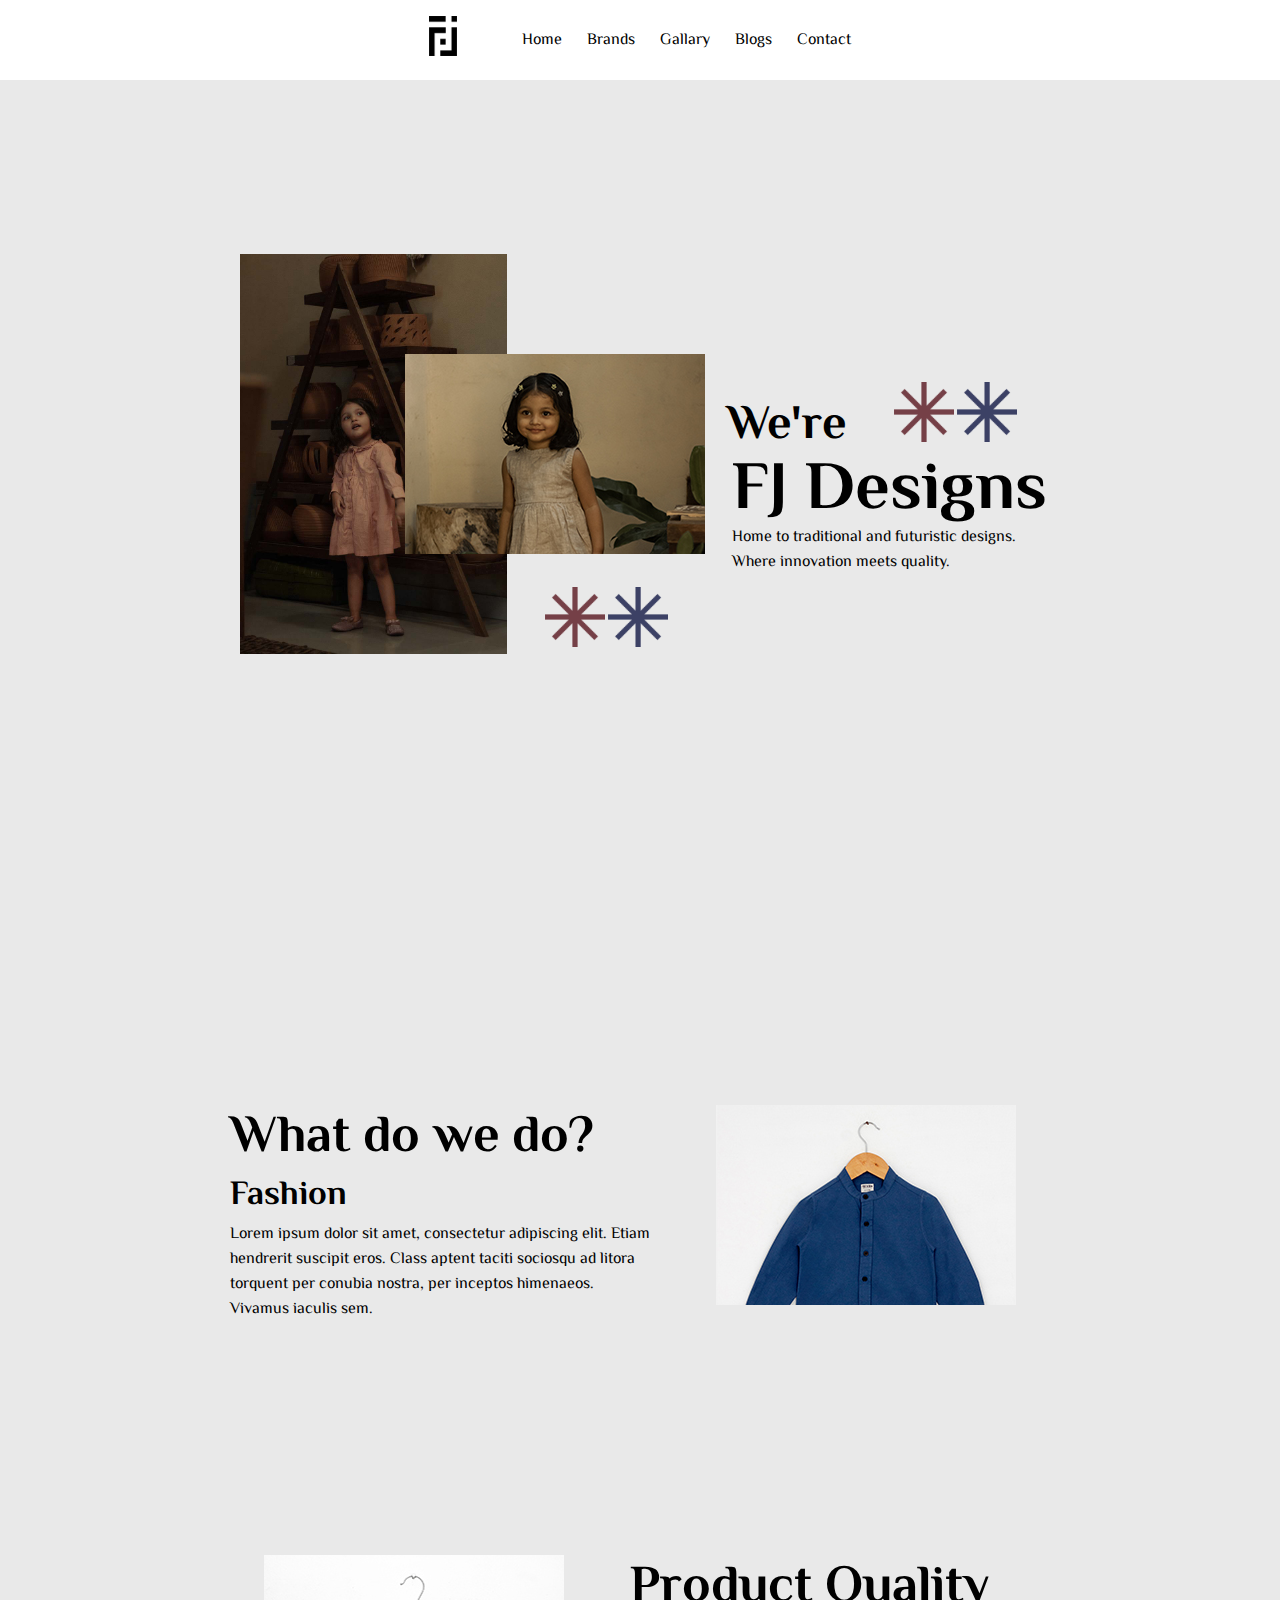
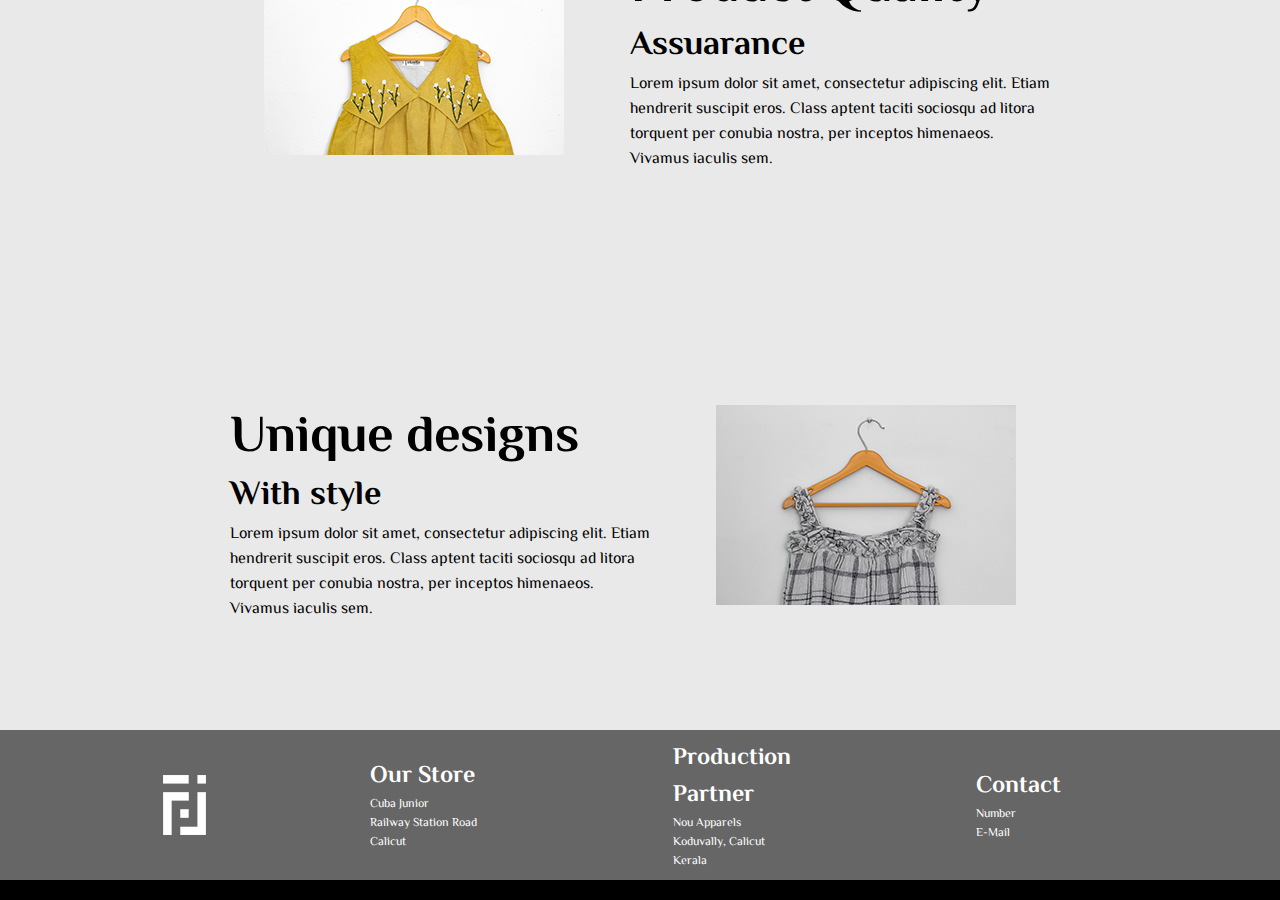
==== index.html @ 03266eae "Description and author" ====
<!DOCTYPE html>
<html lang="en">
<head>
    <meta charset="UTF-8">
    <meta http-equiv="X-UA-Compatible" content="IE=edge">
    <meta name="viewport" content="width=device-width, initial-scale=1.0">
    <meta name="description" content="FJ Designs Home Page">
    <meta name="author" content="Melbin Jacob">
    <title>FJ Designs</title>
    <link rel="stylesheet" href="css/nav.css">
    <link rel="stylesheet" href="css/styles.css">
    <link rel="stylesheet" href="css/footer.css">
    <link rel="apple-touch-icon" sizes="180x180" href="images/favicon/apple-touch-icon.png">
    <link rel="icon" type="image/png" sizes="32x32" href="images/favicon/favicon-32x32.png">
    <link rel="icon" type="image/png" sizes="16x16" href="images/favicon/favicon-16x16.png">
    <link rel="manifest" href="images/favicon/site.webmanifest">
</head>
<body>
    
    <!-- Header section  -->
    <div class="mobile-nav" id="mobilenav">
        <a href="index.html"><img src="images/logos/fj-logo.png" class="header-logo mobile-logo" id="headerlogo" alt="FJ-Logo"></a>
        <img src="images/icons/hamburger.svg"  id="hicon" onclick="mobileNavShow()" alt="">
        <img src="images/icons/close-icon.svg"  id="closex" onclick="mobileNavHide()" alt="">
    </div>
    <div id="nav-containerid">
        <a href="index.html"><img class="header-logo mobile-gone" src="images/logos/fj-logo.png" alt="FJ-Logo"></a>
        <ul class="container-links">
            <a href="./"><li>Home</li></a>
            <a href="./brands"><li>Brands</li></a>
            <a href="#"><li>Gallary</li></a>
            <a href="./blogs"><li>Blogs</li></a>
            <a href="#footer" onclick="closeForFooter()"><li>Contact</li></a>
        </ul>
    </div>
    <!-- Header section completed -->

    <div class="s1-container">    
        <div class="s1-inner-container">
            <div class="s1-r1">
                <img class="s1-img1" src="images/Web-Imgs/haira-near-potstand.jpg" alt="Felicette-Model">
                <img class="s1-img2" src="images/Web-Imgs/haira-yellowwall.jpg" alt="Felicette-Model">
                <img class="stars1"  src="images/assets/feliNbro-stars.png" alt="">
            </div>
            <div class="s1-r2">
                <img class="stars"  src="images/assets/feliNbro-stars.png" alt="">
                <h2>We're</h2>
                <h1>FJ Designs</h1>
                <p>Home to traditional and futuristic designs. Where innovation meets quality.</p>
            </div>
        </div>
    </div>

    <div class="s2-container">
        <div class="s2-inner-container">
            <div class="s2-r1">
                <div class="s2-r1-content-container">
                    <h1>What do we do?</h1>
                    <h2>Fashion</h2>
                    <p>Lorem ipsum dolor sit amet, consectetur adipiscing elit. Etiam hendrerit suscipit eros. Class aptent taciti sociosqu ad litora torquent per conubia nostra, per inceptos himenaeos. Vivamus iaculis sem.</p>
                </div>
            </div>
            <div class="s2-r2">
                <img class="s2-img" src="images/product/blue-shirt.jpg" alt="Fj-Designs-Product">
            </div>
        </div>
    </div>

    <div class="s3-container">
        <div class="s3-r1">
            <img class="s3-img" src="images/product/yellow-skirt.jpg" alt="Fj-Designs-Product">
        </div>
        <div class="s3-r2">
            <div class="s2-r1-content-container">
                <h1>Product Quality</h1>
                <h2>Assuarance</h2>
                <p>Lorem ipsum dolor sit amet, consectetur adipiscing elit. Etiam hendrerit suscipit eros. Class aptent taciti sociosqu ad litora torquent per conubia nostra, per inceptos himenaeos. Vivamus iaculis sem.</p>
            </div>
        </div>
    </div>

    <div class="s4-container">
        <div class="s2-r1">
            <div class="s2-r1-content-container">
                <h1>Unique designs</h1>
                <h2>With style</h2>
                <p>Lorem ipsum dolor sit amet, consectetur adipiscing elit. Etiam hendrerit suscipit eros. Class aptent taciti sociosqu ad litora torquent per conubia nostra, per inceptos himenaeos. Vivamus iaculis sem.</p>
            </div>
        </div>
        <div class="s2-r2">
            <img class="s2-img" src="images/product/grey-skirt.jpg" alt="Fj-Designs-Product">
        </div>
    </div>

    <div id="footer" class="footer">
        <img class="logo-footer" src="images/logos/fj-logo-white.png" alt="Fj-Designs-Product">
        <div class="footer-box">
            <h2>Our Store</h2>
            <p>Cuba Junior <br>Railway Station Road <br>     Calicut</p>
            
        </div>
        <div class="footer-box">
            <h2>Production Partner</h2>
            <p>Nou Apparels <br>Koduvally, Calicut <br>Kerala</p>
        </div>
        <div class="footer-box">
            <h2>Contact</h2>
            <p>Number <br> E-Mail</p>
        </div>
    </div>

    <div class="copyright"></div>
    <script src="main.js"></script>

</body>
</html>
---- css/nav.css ----
@import url('https://fonts.googleapis.com/css2?family=El+Messiri:wght@400;500;600;700&display=swap');
html, body{
    margin: 0;
    padding: 0;
    scroll-behavior: smooth;
    font-family: 'El Messiri', sans-serif;
}*{
    /* Document Colours  */
    --gray:#e9e9e9;
    --dark-gray:#666;
    --black: #000;
    --brown:#754047;
    --white: #fff;
    --blue: #3C4165;
    --light-peach: #F3C2B7;
    --peach: #EB9C7B;
    --transparent:#00000000;
}.mobile-nav{
    display: none;
    z-index: 5;
    width: 100%;
    height: 80px;
    align-items: center;
    justify-content: space-between;
    position: fixed;
    background-color: var(--white);
}#nav-containerid{
    width: 100%;
    height: 80px;
    display: flex;
    align-items: center;
    justify-content: center;
    position: fixed;
    transform: translateX(0%);
    z-index: 1;
    background-color: var(--white);
}.header-logo{
    height: 40px;
    width: auto;
    cursor: pointer;
}.container-links{
    display: flex;
}.container-links a{
    text-decoration: none;
    cursor: pointer;
}.container-links > a > li{
    list-style: none;
    cursor: pointer;
    margin-left: 25px;
    color: var(--black);
}#hicon{
    position: absolute;
    right: 30px;
    height: 45px;
    width: auto;
    z-index: 5;
    transition: 300ms ease-in-out;
    margin-bottom: 5px;
}#closex{
    position: absolute;
    right: 30px;
    height: 0px;
    width: auto;
    z-index: 5;
    transition: 300ms ease-in-out;
    margin-bottom: 5px;
}
.mobile-logo{
    position: relative;
    transition: 300ms ease-in-out;
    margin-left: 30px;
}@media screen and (max-width:767px){
    .mobile-nav{
        display: flex;
    }#nav-containerid{
        height: 100vh;
        justify-content: center;
        align-items: center;
        transform: translateX(-100%);
    }.container-links{
        flex-direction: column;
        justify-content: center;
        align-items: center;
        padding: 0;
    }.container-links > a > li{
        margin: 0;
        margin-bottom: 20px;
        font-size: 18px;
    }.mobile-gone{
        display: none;
    }
}
@media screen and (max-width:800px){
    #nav-containerid{
        transition: 300ms ease-in-out;
    }
}
---- css/styles.css ----
*{
    /* Document Colours  */
    --gray:#e9e9e9;
    --dark-gray:#666;
    --black: #000;
    --brown:#754047;
    --white: #fff;
    --blue: #3C4165;
    --light-peach: #F3C2B7;
    --peach: #EB9C7B;
}.logo{
    height: 40px;
    width: auto;
}.s1-container{
    width: 100%;
    height: 100vh;
    display: flex;justify-content: center;
    align-items: center;
    padding-top: 80px;
}.s1-inner-container{
    width: 80%;
    height: 100vh;
    display: flex;
    margin-bottom: 4cm;
}.s1-r1{
    height: 100%;
    width: 60%;
    display: flex;
    align-items: center;
    justify-content: center;
    position: relative;
}.stars{
    position: relative;
    width: auto;
    height: 60px;
    top: 1cm;
    left: 4cm;
}.stars1{
    position: relative;
    width: auto;
    height: 60px;
    top: 4.3cm;
    left: 1cm;
}.s1-img1{
    width: auto;
    height: 400px;
}.s1-img2{
    width: auto;
    height: 200px;
    position: absolute;
    right: 1cm;
}.s1-r2{
    height: 100%;
    width: 30%;
    display: flex;
    align-items: flex-start;
    justify-content: center;
    flex-direction: column;
}.s1-r2 > p{
    width: 300px;
    font-size: 20;
}.s1-r2 > h2{
    font-size: 48px;
    margin: 0;
    margin: -15px;
}.s1-r2 > h1{
    font-size: 72px;
    margin: 0;

}.s1-r2 > h1, p, h2{
    margin: -10px;
}@media  screen and (max-width:1300px) {
    .s1-r2 > h1{
        font-size: 68px;
    }
}@media  screen and (max-width:1200px) {
    .s1-img2{
        height: 160px;
    }
}@media  screen and (max-width:1224px) {
    .s1-r2 > h1{
        font-size: 62px;
    }
}@media  screen and (max-width:1108px) {
    .s1-r2 > h1{
        font-size: 54px;
    }.s1-r2 > h2{
        font-size: 40px;
    }
}@media  screen and (max-width:970px) {
    .s1-img2{
        height: 140px;
    }.s1-img1{
        height: 300px;
    }.stars,.stars1{
        height: 45px;
    }.stars1{
        top: 3cm;
    }
}@media  screen and (max-width:955px) {
    .s1-r2 > h1{
        font-size: 50px;
        margin: 5px -10px;
    }.s1-r2 > p{
        font-size: 12px;
    }
}@media  screen and (max-width:878px) {
    .s1-r2 > h1{
        font-size: 42px;
    }.s1-r2 > h2{
        font-size: 28px;
    }.stars{
        top: 0;
    }
}@media  screen and (max-width:767px) {
    .s1-r1{
        width: 100%;
    }.s1-container{
        width: 100%;
    }.s1-inner-container{
        width: 100%;
        overflow: hidden;
        margin: 0;
    }.s1-img1{
        height: 100%;
        width: auto;
        scale: 1.5;        
    }.s1-img2,.stars,.stars1{
        opacity: 0;
        display: none;
    }.s1-r2{
        width: 100%;
        position: absolute;
        top: 75%;
        left: 50%;
        transform: translate(-50%, -50%);
        align-items: center;
        color: var(--white);
        height: fit-content;
    }.s1-r2 > p{
        width: 250px;
        text-align: center;
    }
}.s2-container{
    width: 100%;
    height: 50vh;
    display: flex;
    align-items: center;
    justify-content: center;
}.s2-inner-container{
    width: 40%;
    height: 100%;
    display: flex;
}.s2-r1{
    width: 50%;
    height: 100%;
    display: flex;
    flex-direction: column;
    align-items: flex-end;
    justify-content: center;
}.s2-r1-content-container{
    width: 400px;
    height: auto;
}.s2-r1-content-container > h1{
    margin:0;
    margin-left: -10px;
    font-size: 52px;
}.s2-r1-content-container > h2{
    font-size: 34px;
    margin-bottom: 10px;
}.s2-r2{
    width: 50%;
    height: 100%;
    display: flex;
    align-items: center;
    justify-content: flex-start;
}.s2-img{
    margin-left: 2cm;
}@media  screen and (max-width:767px) {
    .s2-container{
        height: auto;
    }.s2-inner-container{
        padding-top: 1cm;
        flex-direction: column;
        width: 100%;
        align-items: center;
    }.s2-r1{
        align-items: center;
        justify-content: center;
    }.s2-r2{
        align-items: center;
        justify-content: center;
        margin: 40px;
    }.s2-r1-content-container{
        text-align: center;
    }.s2-img{
        margin: 0;
    }.s2-r1-content-container{
        width: auto;
    }.s2-r1-content-container > h1{
        font-size: 42px;
    }.s2-r1-content-container > h2{
        font-size: 28px;
    }.s2-r1-content-container > p{
        font-size: 14px;
    }
}.s3-container{
    width: 100%;
    height: 50vh;
    display: flex;
    align-items: center;
    justify-content: center;
}.s3-img{
    margin-right: 2cm;
}.s3-r1{
    width: 50%;
    height: 100%;
    display: flex;
    flex-direction: column;
    align-items: flex-end;
    justify-content: center;
}.s3-r2{
    width: 50%;
    height: 100%;
    display: flex;
    align-items: center;
    justify-content: flex-start;
}@media  screen and (max-width:767px) {
    .s3-container{
        flex-direction: column;
        height: auto;

    }.s3-r1{
        align-items: center;
    }.s3-img{
       margin: 0;
    }
}.s4-container{
    width: 100%;
    height: 50vh;
    display: flex;
    align-items: center;
    justify-content: center;
}@media  screen and (max-width:767px) {
    .s4-container{
        flex-direction: column;
        height: auto;
    }
}
---- css/footer.css ----
@import url('https://fonts.googleapis.com/css2?family=El+Messiri:wght@400;500;600;700&display=swap');
*{
    /* Document Colours  */
    --gray:#e9e9e9;
    --dark-gray:#666;
    --black: #000;
    --brown:#754047;
    --white: #fff;
    --blue: #3C4165;
    --light-peach: #F3C2B7;
    --peach: #EB9C7B;
}html, body{
    scroll-behavior: smooth;
    font-family: 'El Messiri', sans-serif;
    background-color: var(--gray);
}.footer{
    height: 150px;
    width: 100%;
    background-color: var(--dark-gray);
    color: var(--white);
    display: flex;
    align-items: center;
    justify-content: space-evenly;

}.logo-footer{
    height: 60px;
    width: auto;
}.footer-box{
    height: 100%;
    width: 140px;
    display: flex;
    flex-direction: column;
    align-items: flex-start;
    justify-content: center;
}.footer-box > h2{
    margin-bottom: 10px;
    margin: 0;
}.footer-box > p{
    font-size: 12px;
    margin: 0;
}.copyright{
    height: 20px;
    width: 100%;
    background-color: #000;
}@media  screen and (max-width:650px) {
    .footer{
        flex-direction: column;
        height: auto;
        align-items: flex-start;
    }.logo-footer{
        padding: 20px;
    }.footer-box{
        width: 50%;
        padding: 20px;
        height: auto;
    }
}
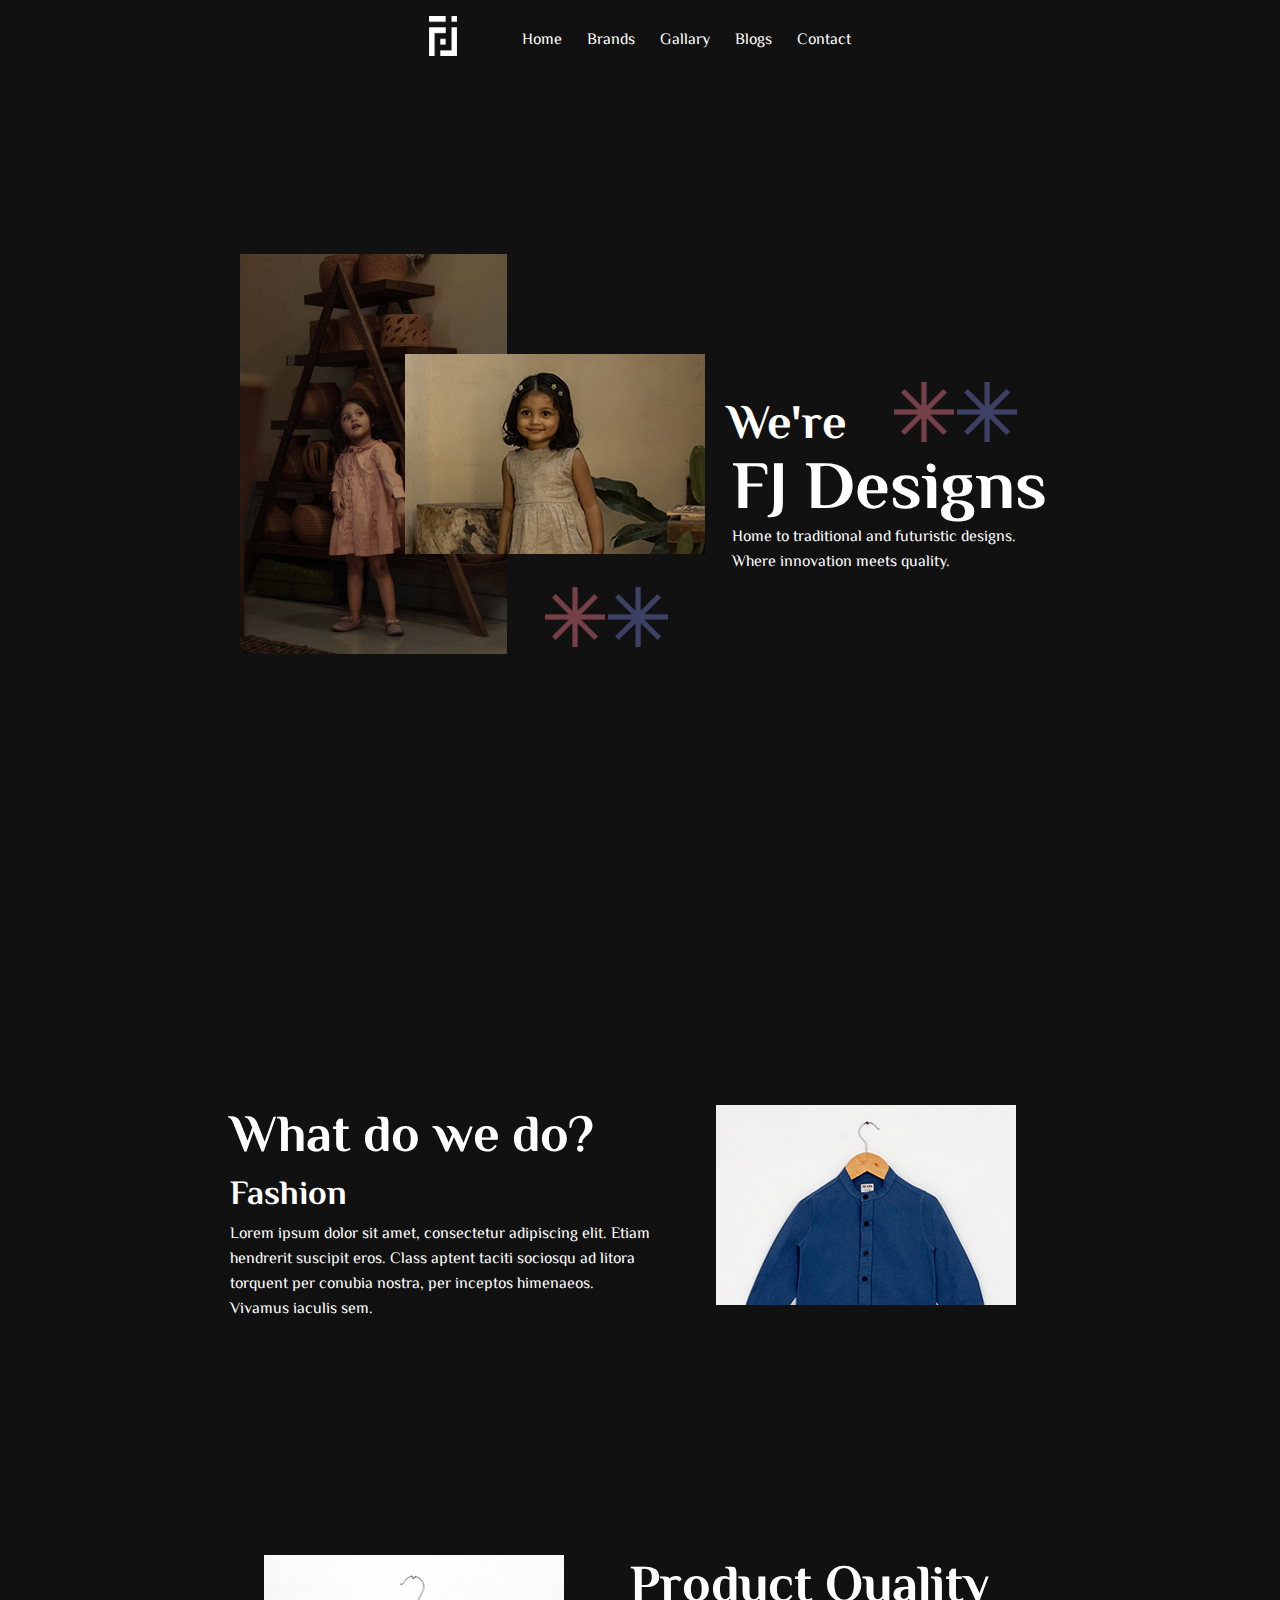
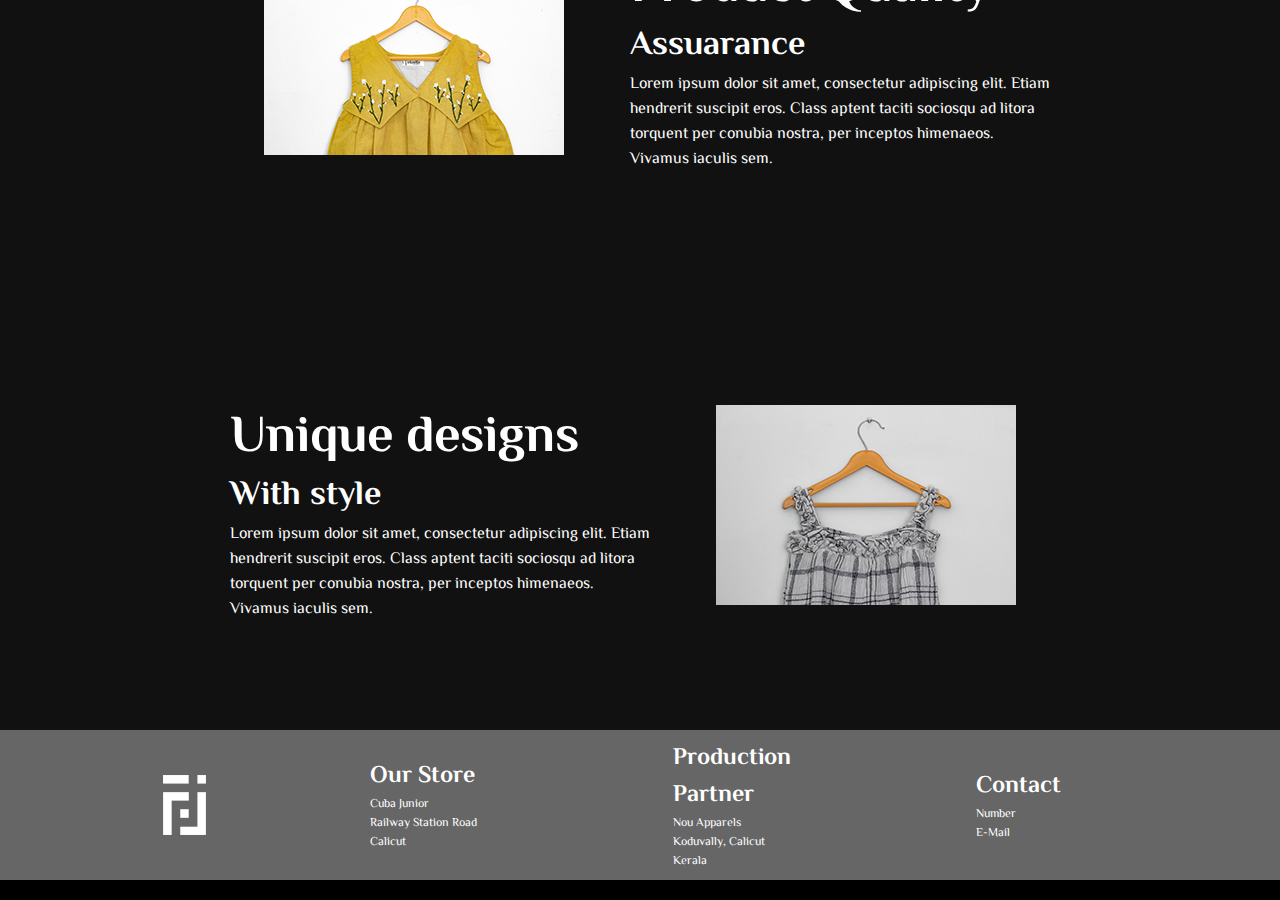
==== commit 88151672: "Gallary and black" ====
--- a/index.html
+++ b/index.html
@@ -19,17 +19,18 @@
     
     <!-- Header section  -->
     <div class="mobile-nav" id="mobilenav">
-        <a href="index.html"><img src="images/logos/fj-logo.png" class="header-logo mobile-logo" id="headerlogo" alt="FJ-Logo"></a>
-        <img src="images/icons/hamburger.svg"  id="hicon" onclick="mobileNavShow()" alt="">
-        <img src="images/icons/close-icon.svg"  id="closex" onclick="mobileNavHide()" alt="">
+        <a href="index.html"><img src="images/logos/fj-logo-white.png" class="header-logo mobile-logo" id="headerlogo" alt=""></a>
+
+        <img src="images/icons/hamburger-white.svg"  id="hicon" onclick="mobileNavShow()" alt="">
+        <img src="images/icons/close-icon-white.svg"  id="closex" onclick="mobileNavHide()" alt="">
     </div>
     <div id="nav-containerid">
-        <a href="index.html"><img class="header-logo mobile-gone" src="images/logos/fj-logo.png" alt="FJ-Logo"></a>
+        <a href="index.html"><img class="header-logo mobile-gone" src="images/logos/fj-logo-white.png" alt=""></a>
         <ul class="container-links">
-            <a href="./"><li>Home</li></a>
-            <a href="./brands"><li>Brands</li></a>
-            <a href="#"><li>Gallary</li></a>
-            <a href="./blogs"><li>Blogs</li></a>
+            <a href="./index.html"><li>Home</li></a>
+            <a href="./brands.html"><li>Brands</li></a>
+            <a href="./gallary.html"><li>Gallary</li></a>
+            <a href="./blogs.html"><li>Blogs</li></a>
             <a href="#footer" onclick="closeForFooter()"><li>Contact</li></a>
         </ul>
     </div>
--- a/css/nav.css
+++ b/css/nav.css
@@ -8,7 +8,7 @@
     /* Document Colours  */
     --gray:#e9e9e9;
     --dark-gray:#666;
-    --black: #000;
+    --black: #111;
     --brown:#754047;
     --white: #fff;
     --blue: #3C4165;
@@ -23,7 +23,7 @@
     align-items: center;
     justify-content: space-between;
     position: fixed;
-    background-color: var(--white);
+    background-color: var(--black);
 }#nav-containerid{
     width: 100%;
     height: 80px;
@@ -33,7 +33,7 @@
     position: fixed;
     transform: translateX(0%);
     z-index: 1;
-    background-color: var(--white);
+    background-color: var(--black);
 }.header-logo{
     height: 40px;
     width: auto;
@@ -47,7 +47,7 @@
     list-style: none;
     cursor: pointer;
     margin-left: 25px;
-    color: var(--black);
+    color: var(--white);
 }#hicon{
     position: absolute;
     right: 30px;
@@ -90,7 +90,7 @@
         display: none;
     }
 }
-@media screen and (max-width:800px){
+@media screen and (max-width:600px){
     #nav-containerid{
         transition: 300ms ease-in-out;
     }
--- a/css/styles.css
+++ b/css/styles.css
@@ -2,7 +2,7 @@
     /* Document Colours  */
     --gray:#e9e9e9;
     --dark-gray:#666;
-    --black: #000;
+    --black: #111;
     --brown:#754047;
     --white: #fff;
     --blue: #3C4165;
--- a/css/footer.css
+++ b/css/footer.css
@@ -3,7 +3,7 @@
     /* Document Colours  */
     --gray:#e9e9e9;
     --dark-gray:#666;
-    --black: #000;
+    --black: #111;
     --brown:#754047;
     --white: #fff;
     --blue: #3C4165;
@@ -12,7 +12,8 @@
 }html, body{
     scroll-behavior: smooth;
     font-family: 'El Messiri', sans-serif;
-    background-color: var(--gray);
+    background-color: var(--black);
+    color: var(--white);
 }.footer{
     height: 150px;
     width: 100%;
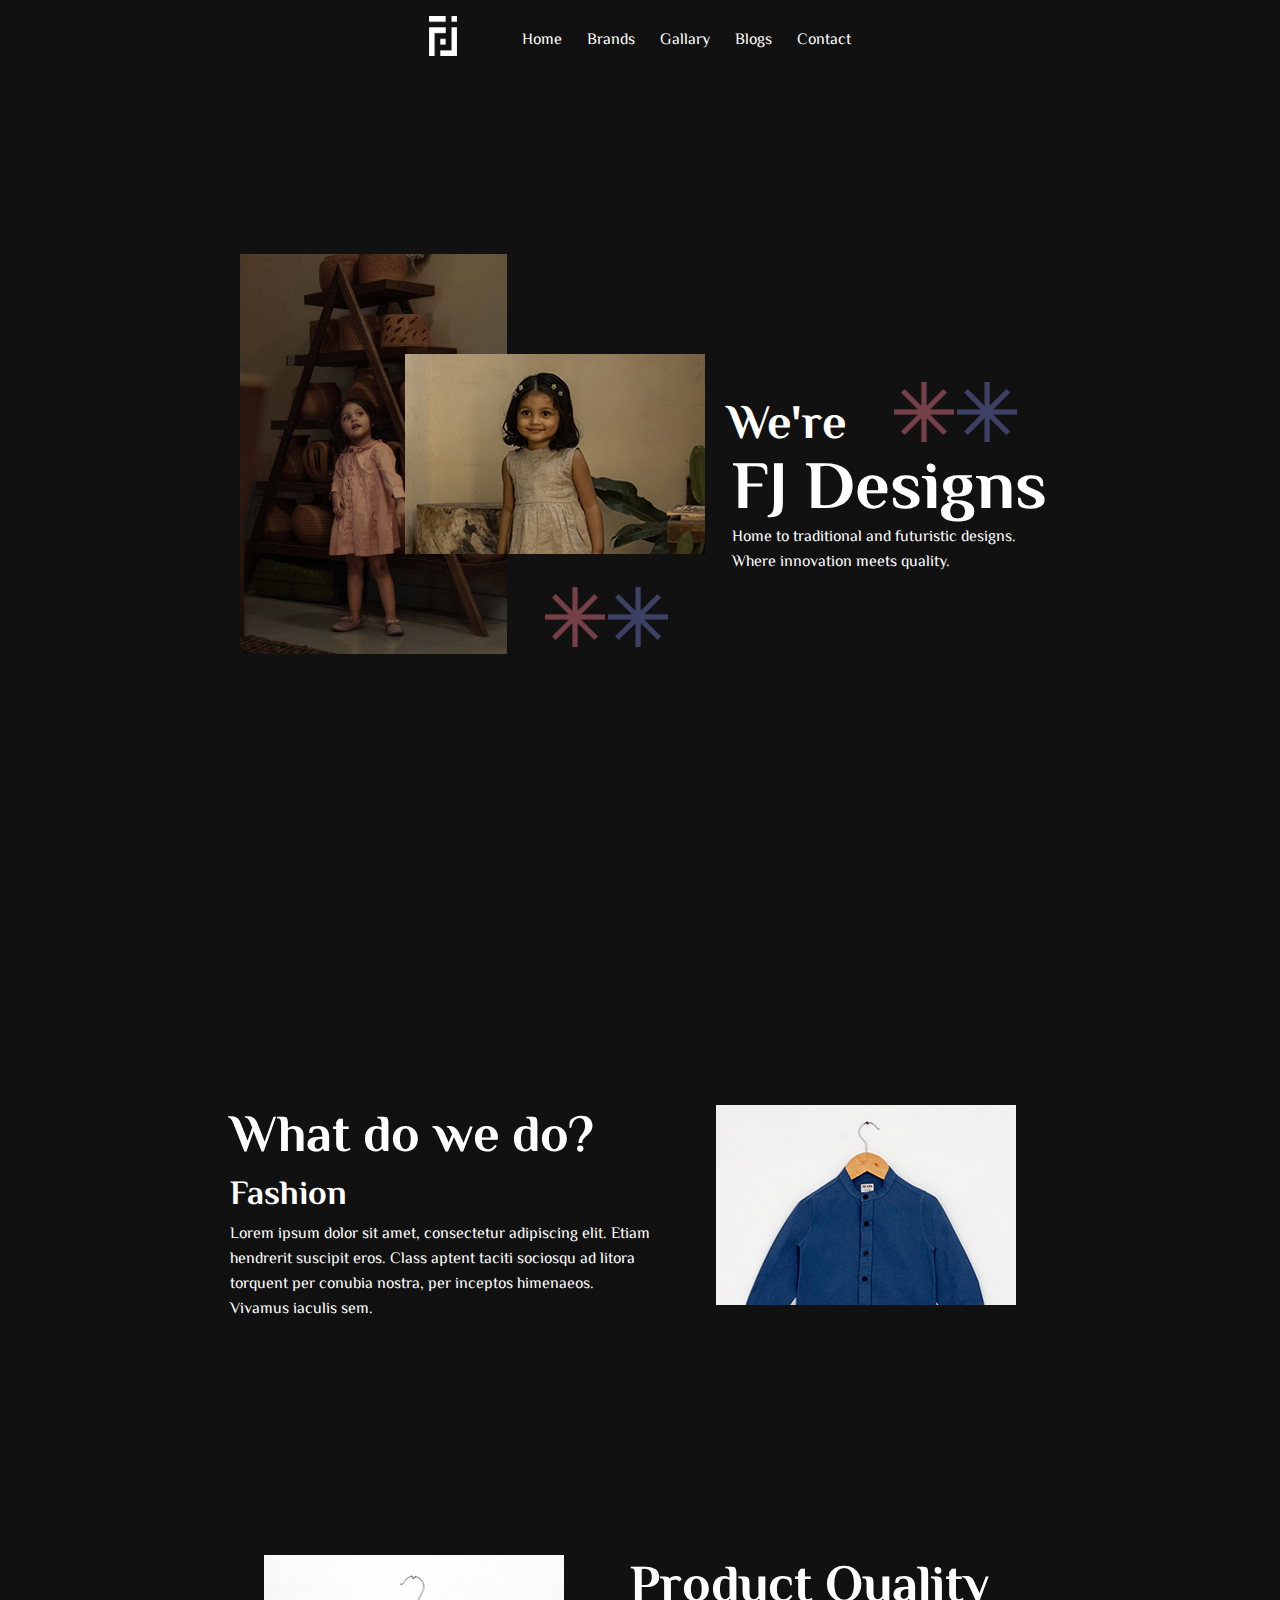
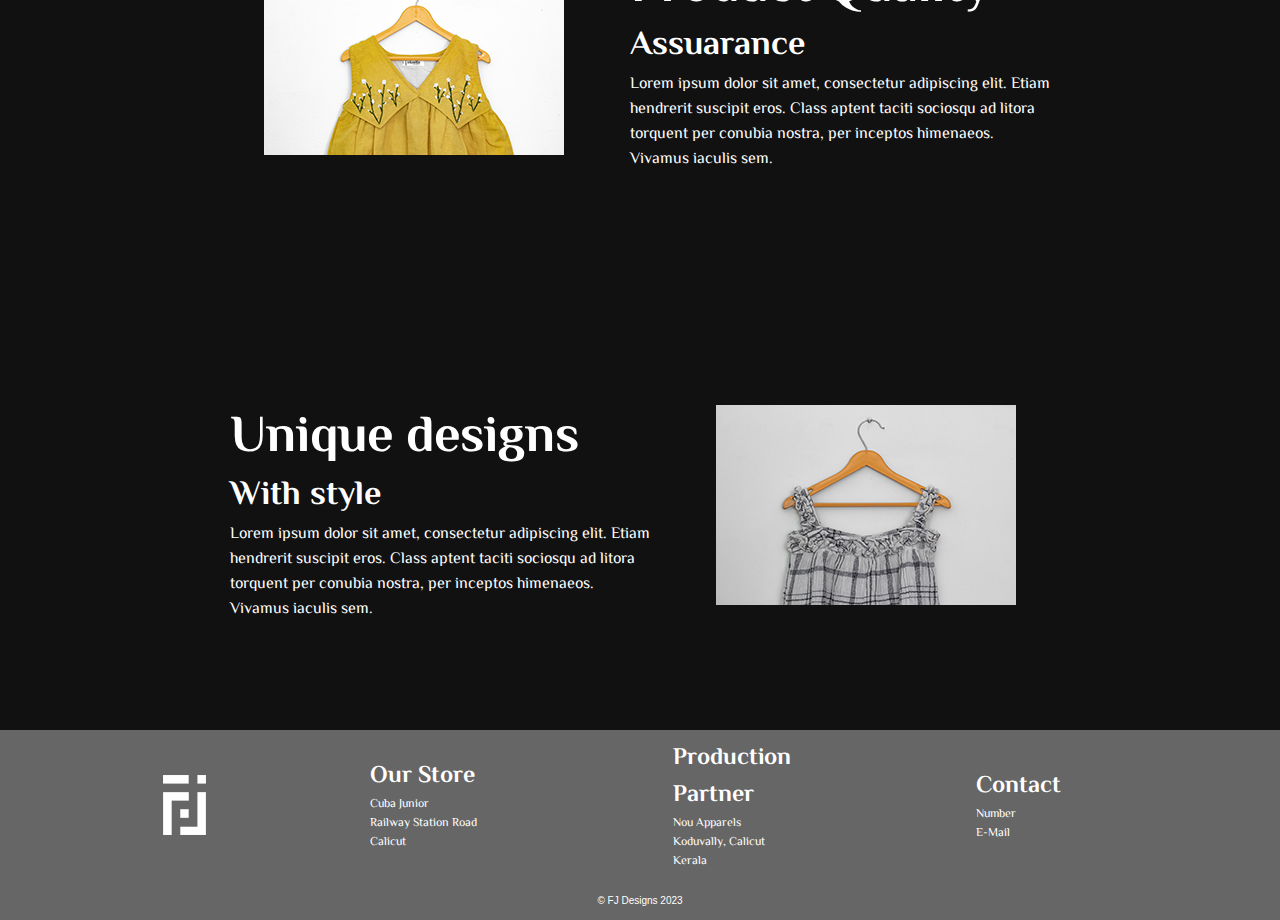
==== commit d1a98dff: "Copyright" ====
--- a/index.html
+++ b/index.html
@@ -110,7 +110,9 @@
         </div>
     </div>
 
-    <div class="copyright"></div>
+    <div class="copyright">
+        <p>© FJ Designs 2023</p>
+     </div>
     <script src="main.js"></script>
 
 </body>
--- a/css/footer.css
+++ b/css/footer.css
@@ -40,9 +40,16 @@
     font-size: 12px;
     margin: 0;
 }.copyright{
-    height: 20px;
+    background-color: var(--dark-gray);
+    height: 40px;
     width: 100%;
-    background-color: #000;
+    color: var(--white);
+    margin: 0;
+    display: flex;
+    align-items: center;
+    justify-content: center;
+    font-size: 10px;
+    font-family: sans-serif;
 }@media  screen and (max-width:650px) {
     .footer{
         flex-direction: column;
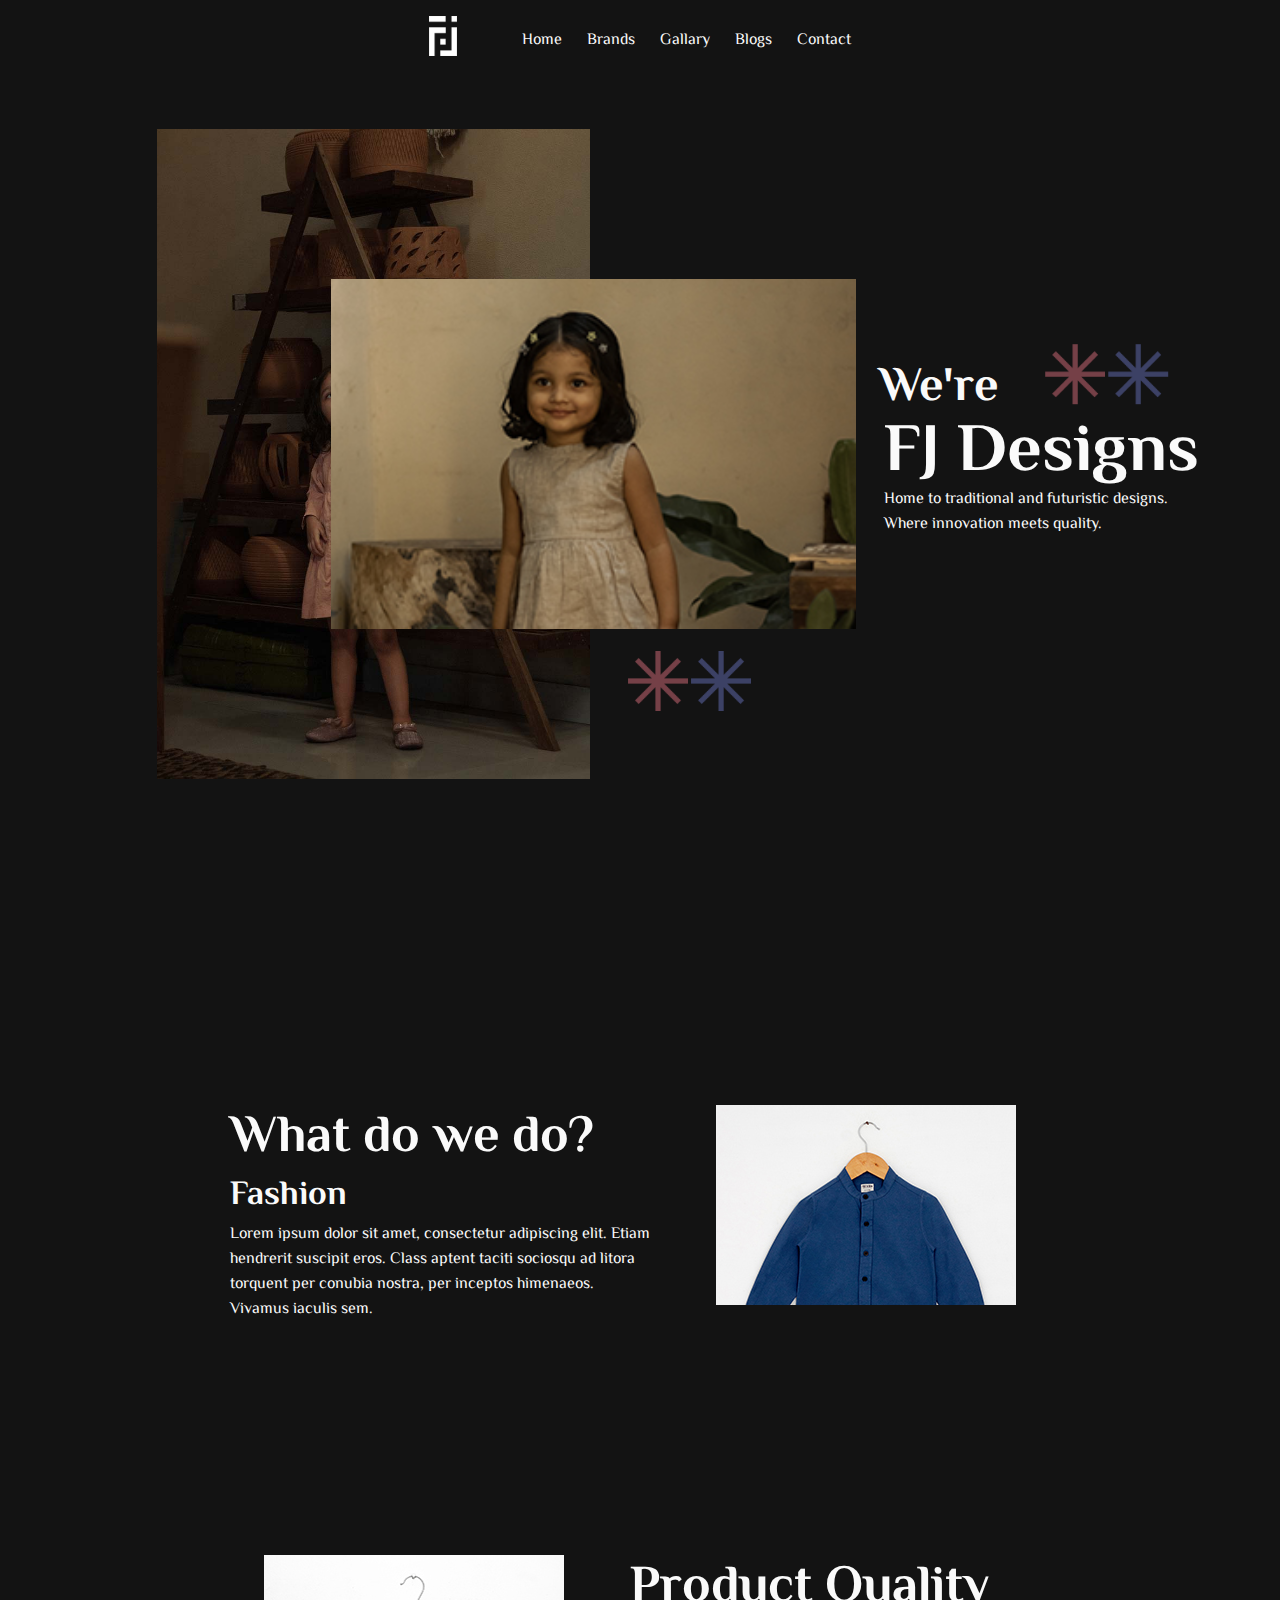
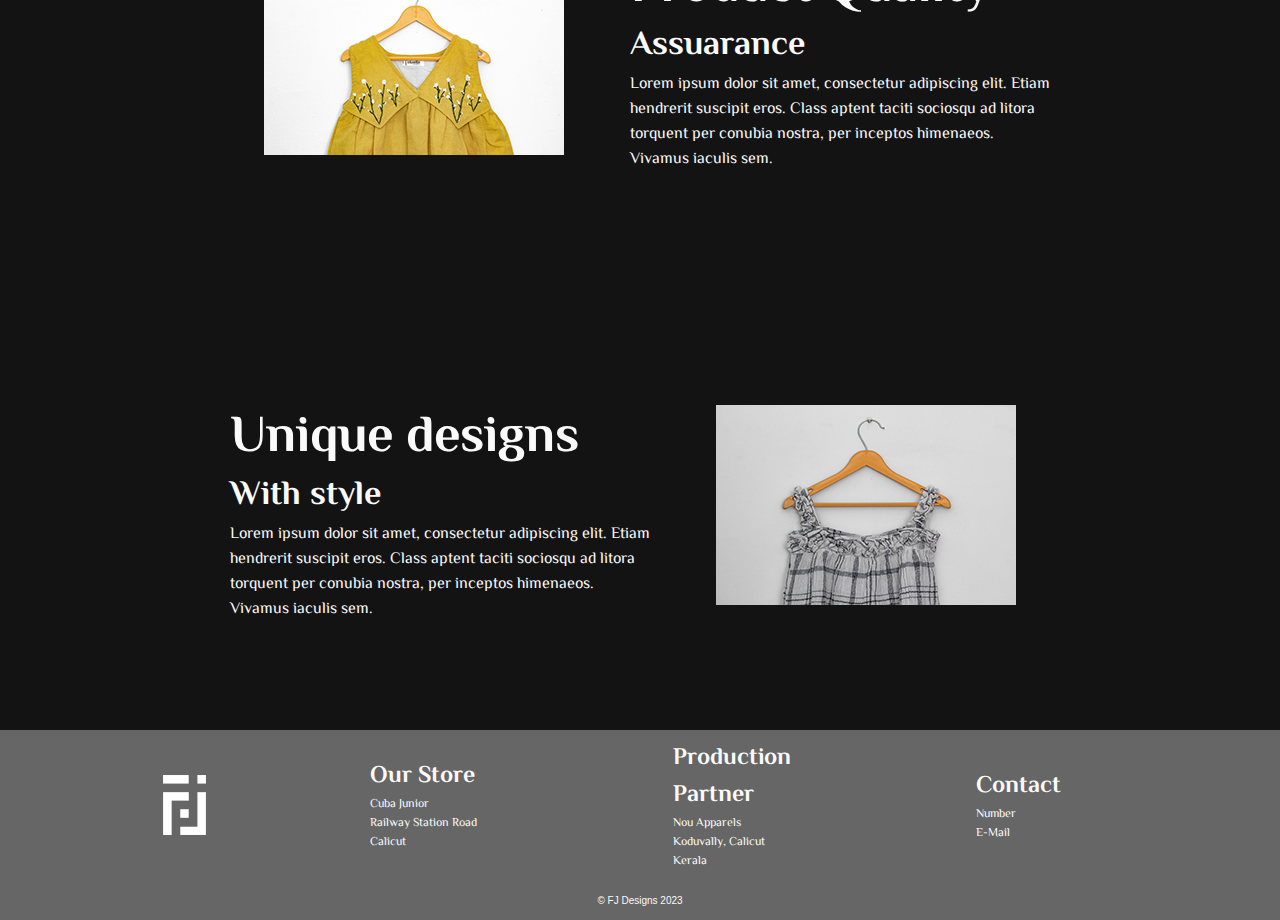
==== commit d35907b7: "Added colors.css and increased img size" ====
--- a/index.html
+++ b/index.html
@@ -19,7 +19,7 @@
     
     <!-- Header section  -->
     <div class="mobile-nav" id="mobilenav">
-        <a href="index.html"><img src="images/logos/fj-logo-white.png" class="header-logo mobile-logo" id="headerlogo" alt=""></a>
+        <a href="index.html"><img src="images/logos/fj-logo.png" class="header-logo mobile-logo" id="headerlogo" alt=""></a>
 
         <img src="images/icons/hamburger-white.svg"  id="hicon" onclick="mobileNavShow()" alt="">
         <img src="images/icons/close-icon-white.svg"  id="closex" onclick="mobileNavHide()" alt="">
@@ -35,6 +35,7 @@
         </ul>
     </div>
     <!-- Header section completed -->
+
 
     <div class="s1-container">    
         <div class="s1-inner-container">
@@ -80,6 +81,7 @@
         </div>
     </div>
 
+
     <div class="s4-container">
         <div class="s2-r1">
             <div class="s2-r1-content-container">
--- a/css/styles.css
+++ b/css/styles.css
@@ -1,16 +1,19 @@
-*{
-    /* Document Colours  */
-    --gray:#e9e9e9;
-    --dark-gray:#666;
-    --black: #111;
-    --brown:#754047;
-    --white: #fff;
-    --blue: #3C4165;
-    --light-peach: #F3C2B7;
-    --peach: #EB9C7B;
-}.logo{
+@import url("colors.css");
+.logo{
     height: 40px;
     width: auto;
+}
+
+.wave-dec-r{
+    position: absolute;
+    left: 0;
+}.wave-dec-l{
+    position: absolute;
+    right: 0;
+    margin-right:10cm ;
+}.wave-dec-3{
+    width: 50%;
+    position: absolute;
 }.s1-container{
     width: 100%;
     height: 100vh;
@@ -39,18 +42,19 @@
     position: relative;
     width: auto;
     height: 60px;
-    top: 4.3cm;
+    top: 6cm;
     left: 1cm;
 }.s1-img1{
     width: auto;
-    height: 400px;
+    height: 650px;
 }.s1-img2{
     width: auto;
-    height: 200px;
-    position: absolute;
-    right: 1cm;
+    height: 350px;
+    position: absolute;
+    right: -3cm;
 }.s1-r2{
     height: 100%;
+    transform: translate(4cm , -1cm);
     width: 30%;
     display: flex;
     align-items: flex-start;
--- a/css/footer.css
+++ b/css/footer.css
@@ -1,15 +1,6 @@
 @import url('https://fonts.googleapis.com/css2?family=El+Messiri:wght@400;500;600;700&display=swap');
-*{
-    /* Document Colours  */
-    --gray:#e9e9e9;
-    --dark-gray:#666;
-    --black: #111;
-    --brown:#754047;
-    --white: #fff;
-    --blue: #3C4165;
-    --light-peach: #F3C2B7;
-    --peach: #EB9C7B;
-}html, body{
+@import url("colors.css");
+html, body{
     scroll-behavior: smooth;
     font-family: 'El Messiri', sans-serif;
     background-color: var(--black);
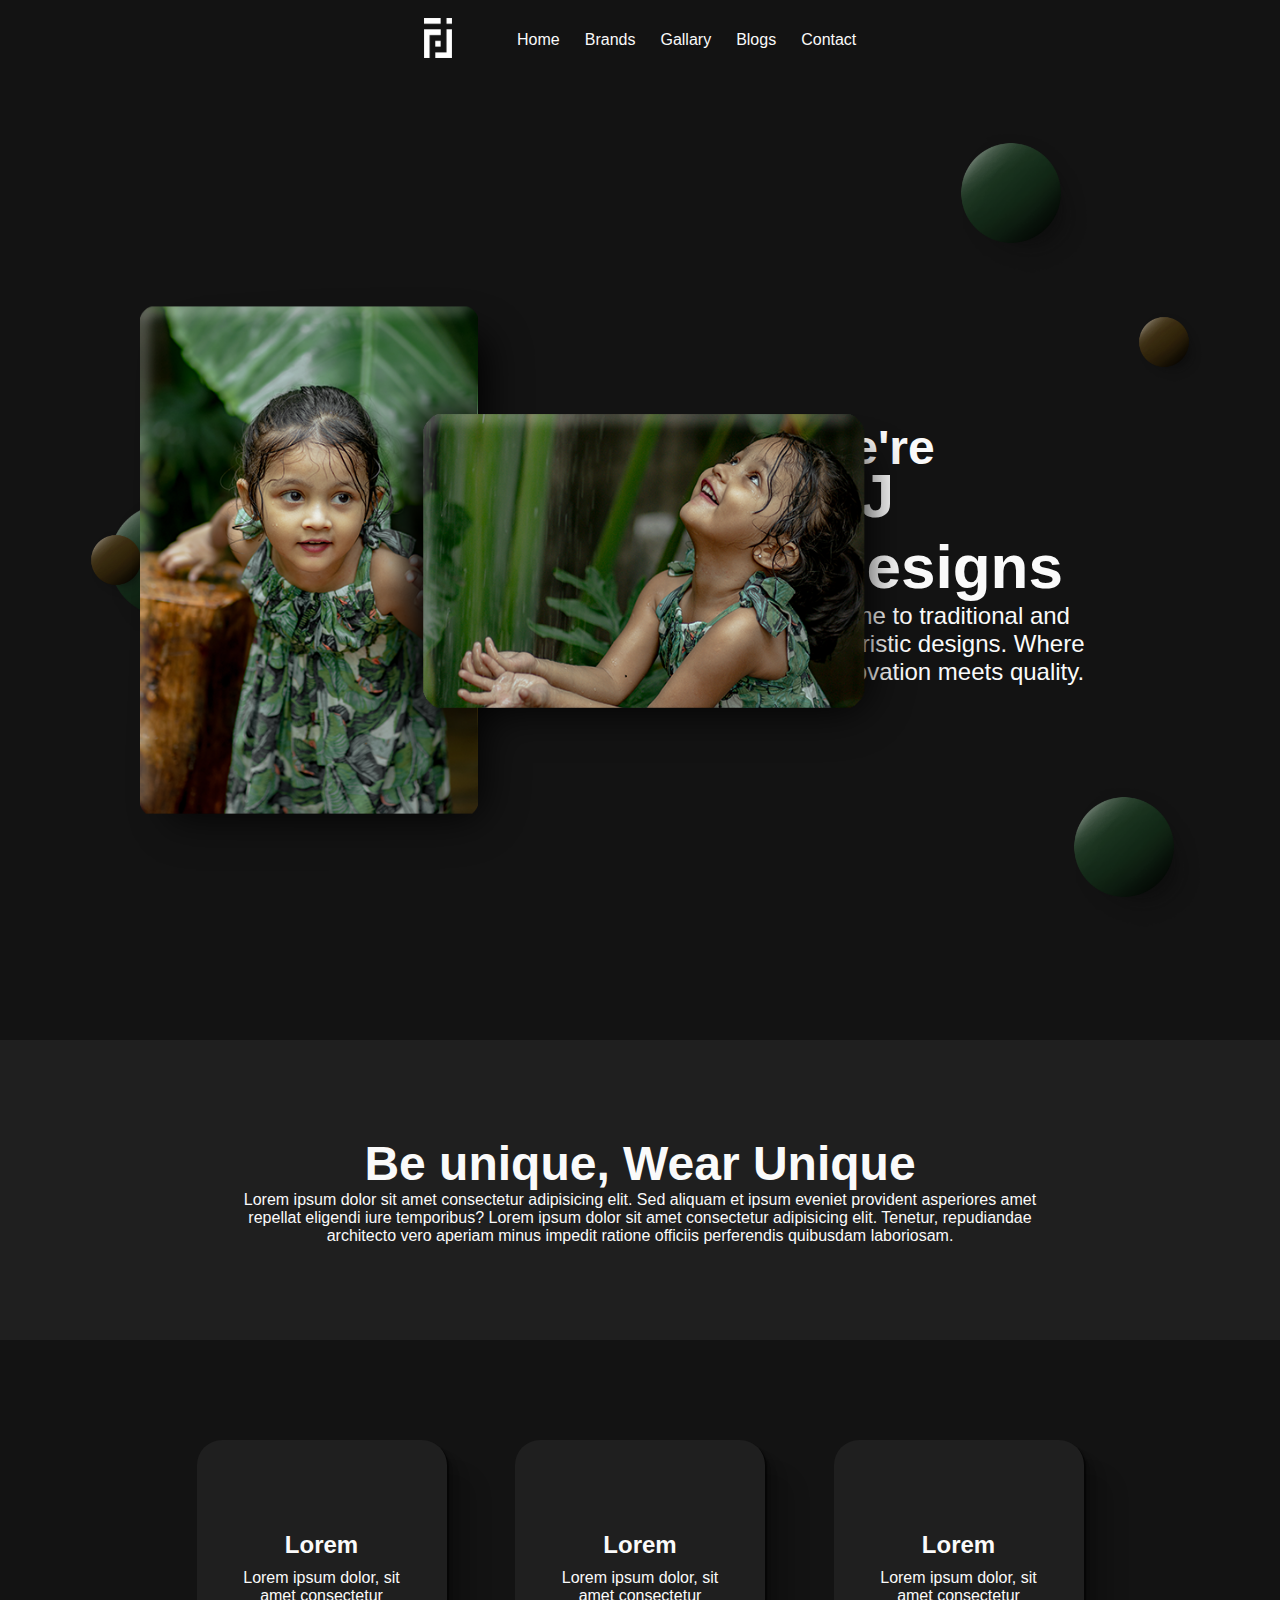
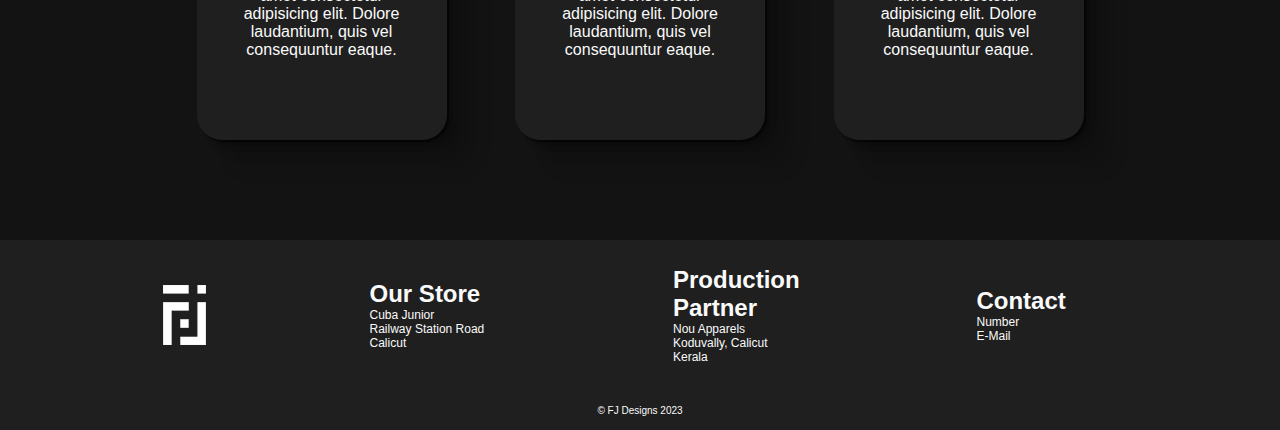
==== commit bd696047: "3d balls" ====
--- a/index.html
+++ b/index.html
@@ -1,6 +1,7 @@
 <!DOCTYPE html>
 <html lang="en">
 <head>
+    <script src="js/scrollOnRefresh.js"></script>
     <meta charset="UTF-8">
     <meta http-equiv="X-UA-Compatible" content="IE=edge">
     <meta name="viewport" content="width=device-width, initial-scale=1.0">
@@ -33,67 +34,63 @@
             <a href="./blogs.html"><li>Blogs</li></a>
             <a href="#footer" onclick="closeForFooter()"><li>Contact</li></a>
         </ul>
+
     </div>
     <!-- Header section completed -->
 
 
-    <div class="s1-container">    
-        <div class="s1-inner-container">
-            <div class="s1-r1">
-                <img class="s1-img1" src="images/Web-Imgs/haira-near-potstand.jpg" alt="Felicette-Model">
-                <img class="s1-img2" src="images/Web-Imgs/haira-yellowwall.jpg" alt="Felicette-Model">
-                <img class="stars1"  src="images/assets/feliNbro-stars.png" alt="">
+    <main>
+        <section>
+            <div class="s1-container">    
+                <img class="dball1" src="assets/3dball.png" alt="">
+                <img class="dball2" src="assets/3dball.png" alt="">
+
+                <img class="smdball1" src="assets/sm3dball.png" alt="">
+                <img class="smdball2" src="assets/sm3dball.png" alt="">
+
+                <div class="s1-inner-container">
+                    <div class="s1-r1">
+                        <img class="s1-img1" src="gallary/greenlady.png" alt="">
+                    </div>
+                    <div class="s1-r2">
+                        <h2>We're</h2>
+                        <h1>FJ Designs</h1>
+                        <p>Home to traditional and futuristic designs. Where innovation meets quality.</p>
+                    </div>
+                </div>
+                <img class="dball3" src="assets/3dball.png" alt="">
             </div>
-            <div class="s1-r2">
-                <img class="stars"  src="images/assets/feliNbro-stars.png" alt="">
-                <h2>We're</h2>
-                <h1>FJ Designs</h1>
-                <p>Home to traditional and futuristic designs. Where innovation meets quality.</p>
+        </section>
+
+        <section>
+            <div class="wearunique">
+                <h1>Be unique, Wear Unique</h1>
+                <p>Lorem ipsum dolor sit amet consectetur adipisicing elit. Sed aliquam et ipsum eveniet provident asperiores amet repellat eligendi iure temporibus? Lorem ipsum dolor sit amet consectetur adipisicing elit. Tenetur, repudiandae architecto vero aperiam minus impedit ratione officiis perferendis quibusdam laboriosam.</p>
             </div>
-        </div>
-    </div>
+        </section>
 
-    <div class="s2-container">
-        <div class="s2-inner-container">
-            <div class="s2-r1">
-                <div class="s2-r1-content-container">
-                    <h1>What do we do?</h1>
-                    <h2>Fashion</h2>
-                    <p>Lorem ipsum dolor sit amet, consectetur adipiscing elit. Etiam hendrerit suscipit eros. Class aptent taciti sociosqu ad litora torquent per conubia nostra, per inceptos himenaeos. Vivamus iaculis sem.</p>
+        <section>
+            <div class="cards-section">
+                <div class="card">
+                    <h2>Lorem</h2>
+                    <p>Lorem ipsum dolor, sit amet consectetur adipisicing elit. Dolore laudantium, quis vel consequuntur eaque.</p>
+                </div>
+                <div class="card">
+                    <h2>Lorem</h2>
+                    <p>Lorem ipsum dolor, sit amet consectetur adipisicing elit. Dolore laudantium, quis vel consequuntur eaque.</p>
+                </div>
+                <div class="card">
+                    <h2>Lorem</h2>
+                    <p>Lorem ipsum dolor, sit amet consectetur adipisicing elit. Dolore laudantium, quis vel consequuntur eaque.</p>
                 </div>
             </div>
-            <div class="s2-r2">
-                <img class="s2-img" src="images/product/blue-shirt.jpg" alt="Fj-Designs-Product">
-            </div>
-        </div>
-    </div>
-
-    <div class="s3-container">
-        <div class="s3-r1">
-            <img class="s3-img" src="images/product/yellow-skirt.jpg" alt="Fj-Designs-Product">
-        </div>
-        <div class="s3-r2">
-            <div class="s2-r1-content-container">
-                <h1>Product Quality</h1>
-                <h2>Assuarance</h2>
-                <p>Lorem ipsum dolor sit amet, consectetur adipiscing elit. Etiam hendrerit suscipit eros. Class aptent taciti sociosqu ad litora torquent per conubia nostra, per inceptos himenaeos. Vivamus iaculis sem.</p>
-            </div>
-        </div>
-    </div>
+        </section>
+    </main>
 
 
-    <div class="s4-container">
-        <div class="s2-r1">
-            <div class="s2-r1-content-container">
-                <h1>Unique designs</h1>
-                <h2>With style</h2>
-                <p>Lorem ipsum dolor sit amet, consectetur adipiscing elit. Etiam hendrerit suscipit eros. Class aptent taciti sociosqu ad litora torquent per conubia nostra, per inceptos himenaeos. Vivamus iaculis sem.</p>
-            </div>
-        </div>
-        <div class="s2-r2">
-            <img class="s2-img" src="images/product/grey-skirt.jpg" alt="Fj-Designs-Product">
-        </div>
-    </div>
+
+
+
 
     <div id="footer" class="footer">
         <img class="logo-footer" src="images/logos/fj-logo-white.png" alt="Fj-Designs-Product">
@@ -115,7 +112,7 @@
     <div class="copyright">
         <p>© FJ Designs 2023</p>
      </div>
-    <script src="main.js"></script>
+     <script src="js/main.js"></script>
 
 </body>
 </html>--- a/css/nav.css
+++ b/css/nav.css
@@ -1,21 +1,11 @@
 @import url('https://fonts.googleapis.com/css2?family=El+Messiri:wght@400;500;600;700&display=swap');
+@import url(colors.css);
 html, body{
     margin: 0;
     padding: 0;
     scroll-behavior: smooth;
     font-family: 'El Messiri', sans-serif;
-}*{
-    /* Document Colours  */
-    --gray:#e9e9e9;
-    --dark-gray:#666;
-    --black: #111;
-    --brown:#754047;
-    --white: #fff;
-    --blue: #3C4165;
-    --light-peach: #F3C2B7;
-    --peach: #EB9C7B;
-    --transparent:#00000000;
-}.mobile-nav{
+}*.mobile-nav{
     display: none;
     z-index: 5;
     width: 100%;
--- a/css/styles.css
+++ b/css/styles.css
@@ -4,27 +4,22 @@
     width: auto;
 }
 
-.wave-dec-r{
-    position: absolute;
-    left: 0;
-}.wave-dec-l{
-    position: absolute;
-    right: 0;
-    margin-right:10cm ;
-}.wave-dec-3{
-    width: 50%;
-    position: absolute;
-}.s1-container{
+
+.s1-container{
+    padding-top: 80px;
+    position: relative;
     width: 100%;
     height: 100vh;
-    display: flex;justify-content: center;
-    align-items: center;
-    padding-top: 80px;
+    min-height: 960px;
+    display: flex;
+    justify-content: center;
+    align-items: center;
 }.s1-inner-container{
-    width: 80%;
+    width: 75%;
     height: 100vh;
     display: flex;
-    margin-bottom: 4cm;
+    align-items: center;
+    justify-content: center;
 }.s1-r1{
     height: 100%;
     width: 60%;
@@ -32,222 +27,219 @@
     align-items: center;
     justify-content: center;
     position: relative;
-}.stars{
-    position: relative;
-    width: auto;
-    height: 60px;
-    top: 1cm;
-    left: 4cm;
-}.stars1{
-    position: relative;
-    width: auto;
-    height: 60px;
-    top: 6cm;
-    left: 1cm;
 }.s1-img1{
     width: auto;
     height: 650px;
-}.s1-img2{
-    width: auto;
-    height: 350px;
-    position: absolute;
-    right: -3cm;
+
 }.s1-r2{
     height: 100%;
-    transform: translate(4cm , -1cm);
     width: 30%;
+    margin-left: 2cm;
     display: flex;
     align-items: flex-start;
     justify-content: center;
     flex-direction: column;
 }.s1-r2 > p{
     width: 300px;
-    font-size: 20;
+    font-size: 24px;
 }.s1-r2 > h2{
     font-size: 48px;
     margin: 0;
     margin: -15px;
 }.s1-r2 > h1{
-    font-size: 72px;
+    font-size: 62px;
     margin: 0;
 
 }.s1-r2 > h1, p, h2{
-    margin: -10px;
-}@media  screen and (max-width:1300px) {
-    .s1-r2 > h1{
-        font-size: 68px;
-    }
-}@media  screen and (max-width:1200px) {
-    .s1-img2{
-        height: 160px;
-    }
-}@media  screen and (max-width:1224px) {
-    .s1-r2 > h1{
-        font-size: 62px;
-    }
-}@media  screen and (max-width:1108px) {
-    .s1-r2 > h1{
-        font-size: 54px;
-    }.s1-r2 > h2{
-        font-size: 40px;
-    }
-}@media  screen and (max-width:970px) {
-    .s1-img2{
-        height: 140px;
-    }.s1-img1{
-        height: 300px;
-    }.stars,.stars1{
-        height: 45px;
-    }.stars1{
-        top: 3cm;
-    }
-}@media  screen and (max-width:955px) {
-    .s1-r2 > h1{
-        font-size: 50px;
-        margin: 5px -10px;
-    }.s1-r2 > p{
-        font-size: 12px;
-    }
-}@media  screen and (max-width:878px) {
-    .s1-r2 > h1{
-        font-size: 42px;
-    }.s1-r2 > h2{
-        font-size: 28px;
-    }.stars{
-        top: 0;
-    }
-}@media  screen and (max-width:767px) {
-    .s1-r1{
-        width: 100%;
-    }.s1-container{
-        width: 100%;
-    }.s1-inner-container{
-        width: 100%;
-        overflow: hidden;
-        margin: 0;
-    }.s1-img1{
-        height: 100%;
-        width: auto;
-        scale: 1.5;        
-    }.s1-img2,.stars,.stars1{
-        opacity: 0;
-        display: none;
-    }.s1-r2{
-        width: 100%;
-        position: absolute;
-        top: 75%;
-        left: 50%;
-        transform: translate(-50%, -50%);
-        align-items: center;
-        color: var(--white);
-        height: fit-content;
-    }.s1-r2 > p{
-        width: 250px;
-        text-align: center;
-    }
-}.s2-container{
+    margin: 0px;
+}
+
+@keyframes dball1 {
+    0%   {
+        left: 0cm;
+        top:8cm;
+    }25%{
+        left:2cm ;
+        top: 6cm;
+    }
+    50%  {
+        top:2cm;
+        left: 4cm;
+    }75%{
+        left: 2cm;
+        top: 6cm;
+    }
+    100% {
+        left: 0cm;
+        top:8cm;
+    }
+}
+
+@keyframes dball2 {
+    0%   {
+        right: 0cm;
+        bottom:8cm;
+    }25%{
+        right:2cm ;
+        bottom: 6cm;
+    }
+    50%  {
+        bottom:2cm;
+        right: 4cm;
+    }75%{
+        right: 2cm;
+        bottom: 6cm;
+    }
+    100% {
+        right: 0cm;
+        bottom:8cm;
+    }
+}
+
+@keyframes dball3 {
+    0%   {
+        bottom: 0cm;
+        right:8cm;
+    }25%{
+        bottom:2cm ;
+        right: 6cm;
+    }
+    50%  {
+        right:2cm;
+        bottom: 4cm;
+    }75%{
+        bottom: 2cm;
+        right: 6cm;
+    }
+    100% {
+        bottom: 0cm;
+        right:8cm;
+    }
+}
+
+@keyframes smdball1 {
+    0%   {
+        bottom: 2cm;
+        right:8cm;
+    }25%{
+        bottom:2cm ;
+        right: 6cm;
+    }
+    50%  {
+        right:2cm;
+        bottom: 4cm;
+    }75%{
+        bottom: 2cm;
+        right: 6cm;
+    }
+    100% {
+        bottom: 2cm;
+        right:8cm;
+    }
+}
+
+@keyframes smdball2 {
+    0%   {
+        top: 2cm;
+        right:0cm;
+    }25%{
+        top:2cm ;
+        right: 6cm;
+    }
+    50%  {
+        right:2cm;
+        top: 4cm;
+    }75%{
+        top: 2cm;
+        right: 6cm;
+    }
+    100% {
+        top: 2cm;
+        right:0cm;
+    }
+}
+
+
+.smdball1{
+    position: absolute;
+    width: 80px;
+    left: 2cm;
+    animation: smdball1 40s linear infinite; 
+}
+
+.smdball2{
+    position: absolute;
+    width: 80px;
+    right: 2cm;
+    top: 8cm;
+    animation: smdball2 40s linear infinite; 
+}
+
+.dball1{
+    position: absolute;
+    width: 180px;
+    left: 2cm;
+    animation: dball1 40s linear infinite;   
+}.dball2{
+    position: absolute;
+    width: 160px;
+    right: 2cm;
+    bottom: 3cm;
+    animation: dball2 40s linear infinite;   
+
+}.dball3{
+    position: absolute;
+    width: 160px;
+    right: 5cm;
+    top: 3cm;
+    animation: dball3 40s linear infinite;   
+
+}
+
+
+
+.wearunique{
+    display: flex;
+    align-items: center;
+    justify-content: center;
+    flex-direction: column;
     width: 100%;
-    height: 50vh;
-    display: flex;
-    align-items: center;
-    justify-content: center;
-}.s2-inner-container{
-    width: 40%;
-    height: 100%;
-    display: flex;
-}.s2-r1{
-    width: 50%;
-    height: 100%;
-    display: flex;
+    height: 300px;
+    background-color: var(--dark-gray);
+}.wearunique h1{
+    font-size: 48px;
+    margin: 0;
+}.wearunique p{
+    width: 800px;
+    text-align: center;
+}
+
+.cards-section{
+    width: 80%;
+    margin: auto;
+    height: 500px;
+    display: flex;
+    justify-content: space-evenly;
+    align-items: center;
+}.card{
+    width: 250px;
+    height: 300px;
+    border-radius: 25px;
+    background-color: var(--dark-gray);
+    box-shadow: rgba(0, 0, 0, 0.527) 2px 2px 1px, rgba(0, 0, 0, 0.09) 4px 4px 2px, rgba(0, 0, 0, 0.09) 8px 8px 4px, rgba(0, 0, 0, 0.09) 16px 16px 8px, rgba(0, 0, 0, 0.09) 32px 32px 16px;
+    transition: 200ms ease-in-out;
+    display: flex;
+    align-items: center;
+    justify-content: center;
     flex-direction: column;
-    align-items: flex-end;
-    justify-content: center;
-}.s2-r1-content-container{
-    width: 400px;
-    height: auto;
-}.s2-r1-content-container > h1{
-    margin:0;
-    margin-left: -10px;
-    font-size: 52px;
-}.s2-r1-content-container > h2{
-    font-size: 34px;
-    margin-bottom: 10px;
-}.s2-r2{
-    width: 50%;
-    height: 100%;
-    display: flex;
-    align-items: center;
-    justify-content: flex-start;
-}.s2-img{
-    margin-left: 2cm;
-}@media  screen and (max-width:767px) {
-    .s2-container{
-        height: auto;
-    }.s2-inner-container{
-        padding-top: 1cm;
-        flex-direction: column;
-        width: 100%;
-        align-items: center;
-    }.s2-r1{
-        align-items: center;
-        justify-content: center;
-    }.s2-r2{
-        align-items: center;
-        justify-content: center;
-        margin: 40px;
-    }.s2-r1-content-container{
-        text-align: center;
-    }.s2-img{
-        margin: 0;
-    }.s2-r1-content-container{
-        width: auto;
-    }.s2-r1-content-container > h1{
-        font-size: 42px;
-    }.s2-r1-content-container > h2{
-        font-size: 28px;
-    }.s2-r1-content-container > p{
-        font-size: 14px;
-    }
-}.s3-container{
-    width: 100%;
-    height: 50vh;
-    display: flex;
-    align-items: center;
-    justify-content: center;
-}.s3-img{
-    margin-right: 2cm;
-}.s3-r1{
-    width: 50%;
-    height: 100%;
-    display: flex;
-    flex-direction: column;
-    align-items: flex-end;
-    justify-content: center;
-}.s3-r2{
-    width: 50%;
-    height: 100%;
-    display: flex;
-    align-items: center;
-    justify-content: flex-start;
-}@media  screen and (max-width:767px) {
-    .s3-container{
-        flex-direction: column;
-        height: auto;
-
-    }.s3-r1{
-        align-items: center;
-    }.s3-img{
-       margin: 0;
-    }
-}.s4-container{
-    width: 100%;
-    height: 50vh;
-    display: flex;
-    align-items: center;
-    justify-content: center;
-}@media  screen and (max-width:767px) {
-    .s4-container{
-        flex-direction: column;
-        height: auto;
-    }
-}
+
+}.card h2{
+    margin: 10px;
+}.card p{
+    width: 70%;
+    text-align: center;
+}
+.card:hover{
+    box-shadow: rgba(0, 0, 0, 0.527) 1px 1px 1px, rgba(0, 0, 0, 0.09) 2px 2px 2px, rgba(0, 0, 0, 0.09) 4px 4px 4px, rgba(0, 0, 0, 0.09) 8px 8px 8px, rgba(0, 0, 0, 0.09) 16px 16px 16px;
+   
+}--- a/css/footer.css
+++ b/css/footer.css
@@ -1,11 +1,4 @@
-@import url('https://fonts.googleapis.com/css2?family=El+Messiri:wght@400;500;600;700&display=swap');
-@import url("colors.css");
-html, body{
-    scroll-behavior: smooth;
-    font-family: 'El Messiri', sans-serif;
-    background-color: var(--black);
-    color: var(--white);
-}.footer{
+.footer{
     height: 150px;
     width: 100%;
     background-color: var(--dark-gray);
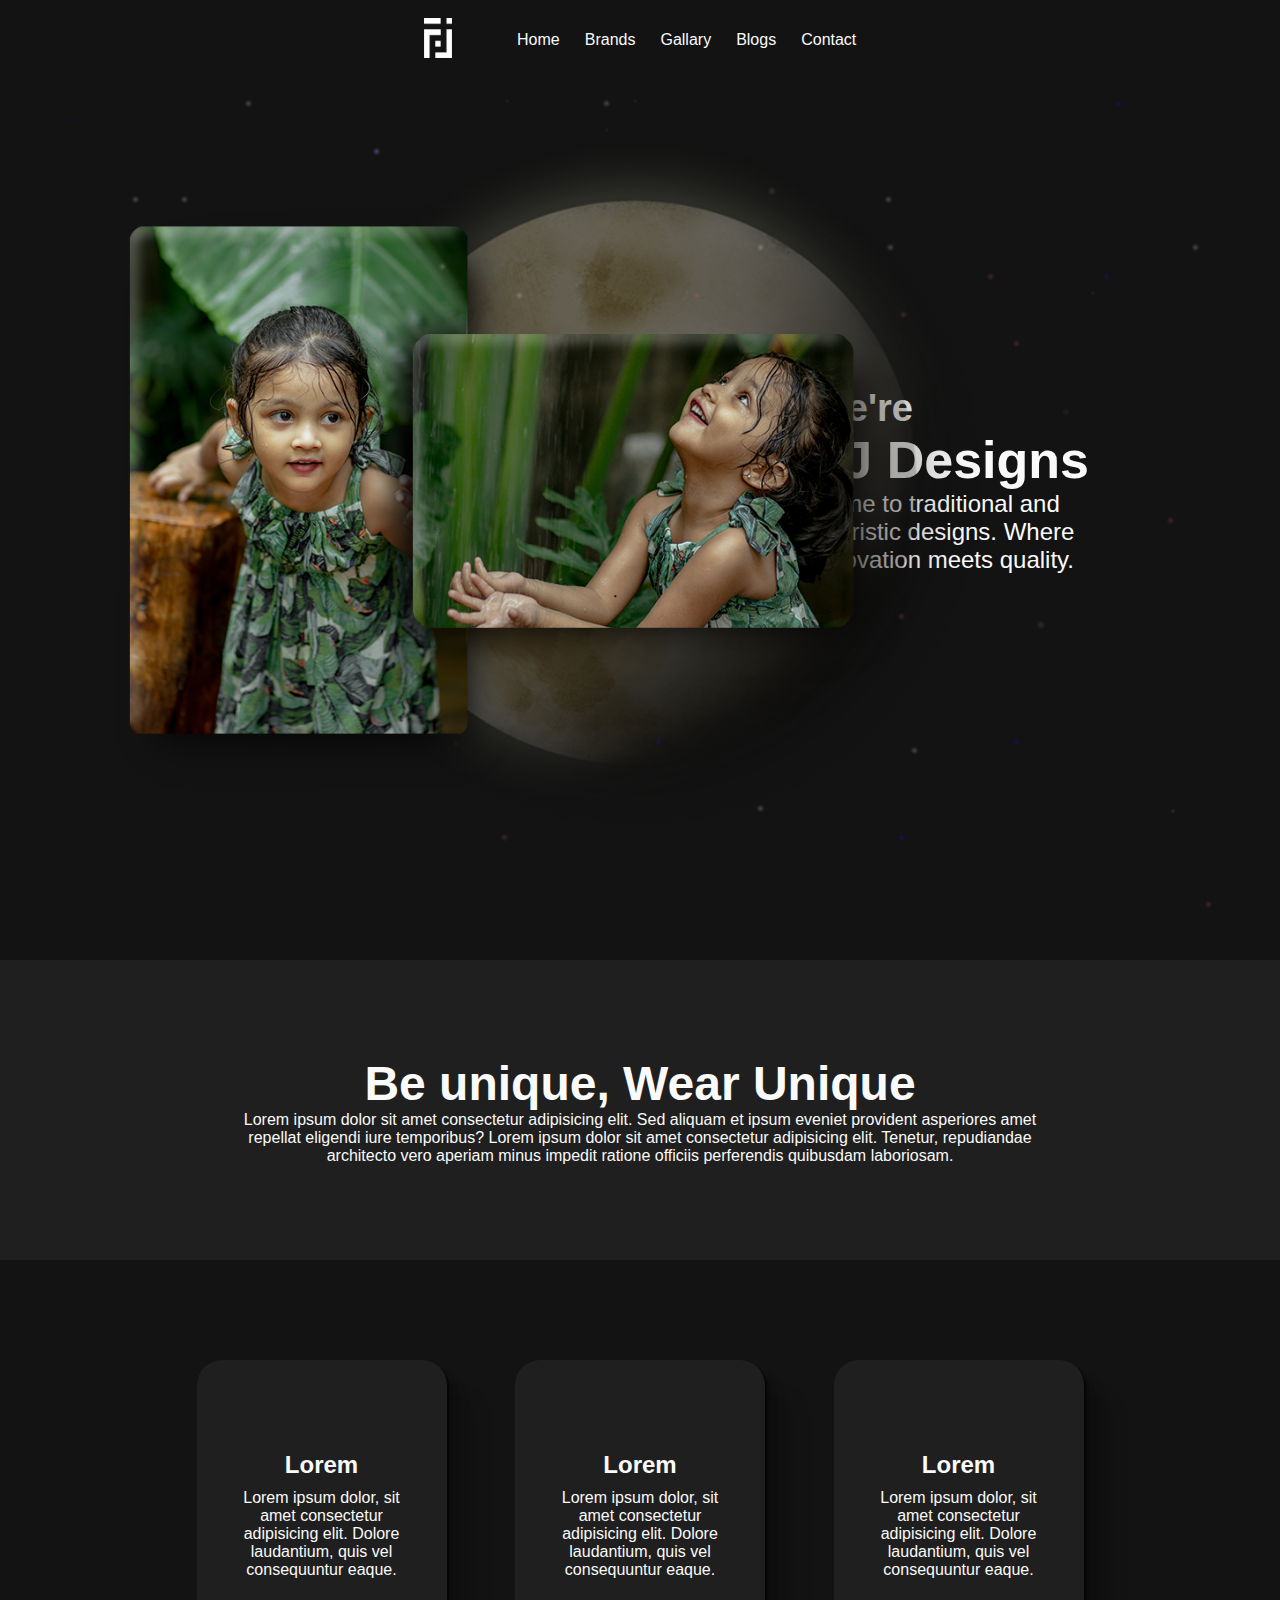
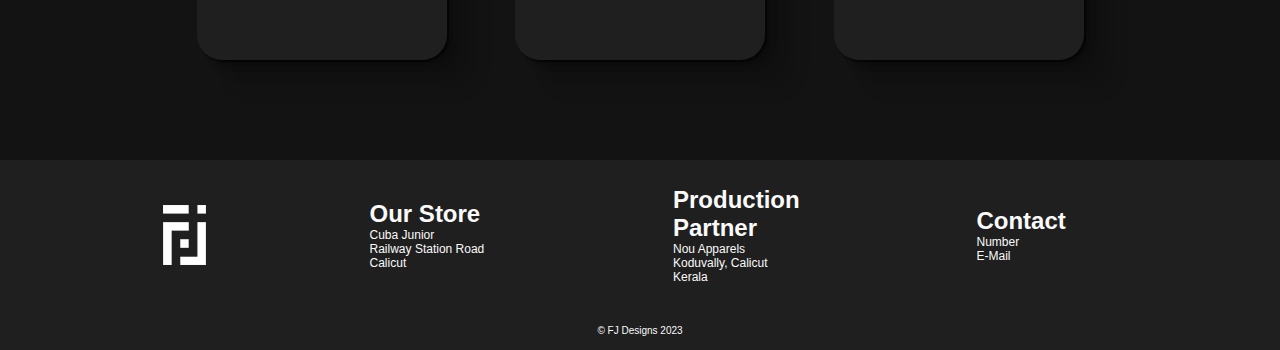
==== commit a8cf5d7f: "Added planets" ====
--- a/index.html
+++ b/index.html
@@ -20,7 +20,7 @@
     
     <!-- Header section  -->
     <div class="mobile-nav" id="mobilenav">
-        <a href="index.html"><img src="images/logos/fj-logo.png" class="header-logo mobile-logo" id="headerlogo" alt=""></a>
+        <a href="index.html"><img src="images/logos/fj-logo-white.png" class="header-logo mobile-logo" id="headerlogo" alt=""></a>
 
         <img src="images/icons/hamburger-white.svg"  id="hicon" onclick="mobileNavShow()" alt="">
         <img src="images/icons/close-icon-white.svg"  id="closex" onclick="mobileNavHide()" alt="">
@@ -41,16 +41,62 @@
 
     <main>
         <section>
-            <div class="s1-container">    
-                <img class="dball1" src="assets/3dball.png" alt="">
-                <img class="dball2" src="assets/3dball.png" alt="">
+            <div class="s1-container"> 
+                <img class="dball1 dball" src="assets/moon.png" alt="">
+               
+                    <img class="star smallstars star1" src="assets/star.png" alt="">
+                    <img class="star star2" src="assets/star.png" alt="">
+                    <img class="star star3" src="assets/star1.png" alt="">
+                    <img class="star smallstars star4" src="assets/star2.png" alt="">
+                    <img class="star star5" src="assets/star3.png" alt="">
+                    <img class="star star6" src="assets/star1.png" alt="">
+                    <img class="star star7" src="assets/star2.png" alt="">
+                    <img class="star smallstars star8" src="assets/star.png" alt="">
+                    <img class="star star9" src="assets/star1.png" alt="">
+                    <img class="star star10" src="assets/star3.png" alt="">
+                    <img class="star smallstars star11" src="assets/star.png" alt="">
+                    <img class="star star12" src="assets/star.png" alt="">
+                    <img class="star star13" src="assets/star1.png" alt="">
+                    <img class="star smallstars smallstars star14" src="assets/star.png" alt="">
+                    <img class="star star15" src="assets/star.png" alt="">
+                    <img class="star smallstars star16" src="assets/star1.png" alt="">
+                    <img class="star star17" src="assets/star1.png" alt="">
+                    <img class="star smallstars star18" src="assets/star.png" alt="">
+                    <img class="star star19" src="assets/star3.png" alt="">
+                    <img class="star star20" src="assets/star1.png" alt="">
+                    <img class="star smallstars star21" src="assets/star.png" alt="">
+                    <img class="star star22" src="assets/star.png" alt="">
+                    <img class="star star23" src="assets/star1.png" alt="">
+                    <img class="star smallstars star24" src="assets/star2.png" alt="">
+                    <img class="star star25" src="assets/star3.png" alt="">
+                    <img class="star star26" src="assets/star1.png" alt="">
+                    <img class="star star27" src="assets/star2.png" alt="">
+                    <img class="star smallstars star28" src="assets/star.png" alt="">
+                    <img class="star star29" src="assets/star1.png" alt="">
+                    <img class="star star30" src="assets/star3.png" alt="">
+                    <img class="star smallstars star31" src="assets/star.png" alt="">
+                    <img class="star star32" src="assets/star.png" alt="">
+                    <img class="star star33" src="assets/star1.png" alt="">
+                    <img class="star smallstars smallstars star34" src="assets/star.png" alt="">
+                    <img class="star star35" src="assets/star.png" alt="">
+                    <img class="star smallstars star36" src="assets/star1.png" alt="">
+                    <img class="star star37" src="assets/star1.png" alt="">
+                    <img class="star smallstars star38" src="assets/star.png" alt="">
+                    <img class="star star39" src="assets/star3.png" alt="">
+                    <img class="star star40" src="assets/star1.png" alt="">
+                
+                <!-- <img class="dball2 dball" src="assets/jupiter.svg" alt=""> -->
+                <!-- <img class="dball3 dball" src="assets/europa.svg" alt=""> -->
 
-                <img class="smdball1" src="assets/sm3dball.png" alt="">
-                <img class="smdball2" src="assets/sm3dball.png" alt="">
+
+                <!-- <img class="smdball1 smdball" src="assets/neptune.svg" alt=""> -->
+                <!-- <img class="smdball2 smdball" src="assets/satrun.svg" alt=""> -->
+                <!-- <img class="smdball3 smdball" src="assets/uranus.svg" alt=""> -->
 
                 <div class="s1-inner-container">
                     <div class="s1-r1">
                         <img class="s1-img1" src="gallary/greenlady.png" alt="">
+                        <img class="s1-img2" src="gallary/GreenladyMobile.png" alt="">
                     </div>
                     <div class="s1-r2">
                         <h2>We're</h2>
@@ -58,7 +104,6 @@
                         <p>Home to traditional and futuristic designs. Where innovation meets quality.</p>
                     </div>
                 </div>
-                <img class="dball3" src="assets/3dball.png" alt="">
             </div>
         </section>
 
@@ -113,6 +158,7 @@
         <p>© FJ Designs 2023</p>
      </div>
      <script src="js/main.js"></script>
+     <script src="js/stars.js"></script>
 
 </body>
 </html>--- a/css/styles.css
+++ b/css/styles.css
@@ -1,12 +1,9 @@
 @import url("colors.css");
+
 .logo{
     height: 40px;
     width: auto;
-}
-
-
-.s1-container{
-    padding-top: 80px;
+}.s1-container{
     position: relative;
     width: 100%;
     height: 100vh;
@@ -27,13 +24,15 @@
     align-items: center;
     justify-content: center;
     position: relative;
-}.s1-img1{
+}
+.s1-img1{
     width: auto;
     height: 650px;
-
+}.s1-img2{
+    display: none;
 }.s1-r2{
     height: 100%;
-    width: 30%;
+    width: 50%;
     margin-left: 2cm;
     display: flex;
     align-items: flex-start;
@@ -43,162 +42,241 @@
     width: 300px;
     font-size: 24px;
 }.s1-r2 > h2{
-    font-size: 48px;
+    font-size: 38px;
     margin: 0;
-    margin: -15px;
 }.s1-r2 > h1{
-    font-size: 62px;
+    font-size: 52px;
     margin: 0;
 
 }.s1-r2 > h1, p, h2{
     margin: 0px;
 }
 
+.star{
+    position: absolute;
+    width: 10px;
+    height: auto;
+    opacity: 20%;
+    transition: 1000ms ease-in-out;
+    z-index: 1;
+
+}.smallstars{
+    width: 18px;
+}
+
+
+.star1{
+    left: 40%;
+    top: 30%;
+}
+.star2{
+    left: 10%;
+    top: 20%;
+}.star3{
+    left: 70%;
+    top: 32%;
+}.star4{
+    right: 20%;
+    bottom: 22%;
+}.star5{
+    right: 40%;
+    bottom: 42%;
+}.star6{
+    right: 60%;
+    bottom: 12%;
+}.star7{
+    top: 10%;
+    right: 12%;
+}.star8{
+    top: 15%;
+    right: 22%;
+}.star9{
+    top: 35%;
+    right: 20%;
+}.star8{
+    top: 25%;
+    right: 40%;
+}.star10{
+    top: 15%;
+    right: 70%;
+}.star11{
+    top: 10%;
+    right: 80%;
+}.star12{
+    right: 40%;
+    bottom: 15%;
+}.star13{
+    right: 8%;
+    bottom: 45%;
+}.star14{
+    right: 8%;
+    bottom: 15%;
+}.star15{
+    top: 25%;
+    right: 6%;
+}.star16{
+    top: 28%;
+    right: 22%;
+}.star17{
+    top: 10%;
+    right: 50%;
+}.star18{
+    top: 20%;
+    right: 30%;
+}.star19{
+    left: 5%;
+    top: 12%;
+}.star20{
+    bottom: 5%;
+    right: 5%;
+}.star21{
+    left: 34%;
+    top: 27%;
+}.star22{
+    left: 69%;
+    top: 25%;
+}.star23{
+    left: 47%;
+    top: 13%;
+}.star24{
+    right: 29%;
+    bottom: 12%;
+}.star25{
+    right: 48%;
+    bottom: 22%;
+}.star26{
+    right: 64%;
+    bottom: 22%;
+}.star27{
+    top: 40%;
+    right: 32%;
+}.star28{
+    top: 10%;
+    right: 52%;
+}.star29{
+    top: 30%;
+    right: 45%;
+}.star30{
+    top: 58%;
+    right: 72%;
+}.star31{
+    top: 15%;
+    right: 70%;
+}.star32{
+    top: 20%;
+    right: 85%;
+}.star33{
+    right: 29%;
+    bottom: 35%;
+}.star34{
+    right: 18%;
+    bottom: 34%;
+}.star35{
+    right: 28%;
+    bottom: 21%;
+}.star36{
+    top: 42%;
+    right: 16%;
+}.star37{
+    top: 10%;
+    right: 60%;
+}.star38{
+    top: 19%;
+    right: 39%;
+}.star39{
+    top: 28%;
+    right: 13%;
+}.star40{
+    left: 85%;
+    top: 30%;
+}
+
+
+/* Starting  styles for Green Balls */
+.dball{
+    position: absolute;
+    opacity: 40%;
+    z-index: 0;
+}.dball1{
+    animation: dball1 40s linear infinite;   
+    width: 700px;
+}
+/* End of styles for Green Balls */
+
+/* Animations For Green Balls */
 @keyframes dball1 {
-    0%   {
-        left: 0cm;
-        top:8cm;
-    }25%{
-        left:2cm ;
-        top: 6cm;
-    }
-    50%  {
-        top:2cm;
-        left: 4cm;
-    }75%{
-        left: 2cm;
-        top: 6cm;
-    }
-    100% {
-        left: 0cm;
-        top:8cm;
-    }
-}
-
-@keyframes dball2 {
-    0%   {
-        right: 0cm;
-        bottom:8cm;
-    }25%{
-        right:2cm ;
-        bottom: 6cm;
-    }
-    50%  {
-        bottom:2cm;
-        right: 4cm;
-    }75%{
-        right: 2cm;
-        bottom: 6cm;
-    }
-    100% {
-        right: 0cm;
-        bottom:8cm;
-    }
-}
-
-@keyframes dball3 {
-    0%   {
-        bottom: 0cm;
-        right:8cm;
-    }25%{
-        bottom:2cm ;
-        right: 6cm;
-    }
-    50%  {
-        right:2cm;
-        bottom: 4cm;
-    }75%{
-        bottom: 2cm;
-        right: 6cm;
-    }
-    100% {
-        bottom: 0cm;
-        right:8cm;
-    }
-}
-
-@keyframes smdball1 {
-    0%   {
-        bottom: 2cm;
-        right:8cm;
-    }25%{
-        bottom:2cm ;
-        right: 6cm;
-    }
-    50%  {
-        right:2cm;
-        bottom: 4cm;
-    }75%{
-        bottom: 2cm;
-        right: 6cm;
-    }
-    100% {
-        bottom: 2cm;
-        right:8cm;
-    }
-}
-
-@keyframes smdball2 {
-    0%   {
-        top: 2cm;
-        right:0cm;
-    }25%{
-        top:2cm ;
-        right: 6cm;
-    }
-    50%  {
-        right:2cm;
-        top: 4cm;
-    }75%{
-        top: 2cm;
-        right: 6cm;
-    }
-    100% {
-        top: 2cm;
-        right:0cm;
-    }
-}
-
-
-.smdball1{
+    0%{
+        bottom: -10%;
+        left: -10%;
+    }50%{
+        bottom: 5%;
+        left: 5%;
+    }100%{
+        bottom: -10%;
+        left: -10%;
+    }
+}
+/* End of animations for Green Balls */
+
+/* Styles for Small Brown Balls */
+.smdball{
     position: absolute;
     width: 80px;
-    left: 2cm;
-    animation: smdball1 40s linear infinite; 
-}
-
-.smdball2{
-    position: absolute;
-    width: 80px;
-    right: 2cm;
-    top: 8cm;
-    animation: smdball2 40s linear infinite; 
-}
-
-.dball1{
-    position: absolute;
-    width: 180px;
-    left: 2cm;
-    animation: dball1 40s linear infinite;   
-}.dball2{
-    position: absolute;
-    width: 160px;
-    right: 2cm;
-    bottom: 3cm;
-    animation: dball2 40s linear infinite;   
-
-}.dball3{
-    position: absolute;
-    width: 160px;
-    right: 5cm;
-    top: 3cm;
-    animation: dball3 40s linear infinite;   
-
-}
-
-
-
+    opacity: 50%;
+}.smdball1{
+    animation: smdball1 260s linear infinite;
+    /* border: 5px solid blue; */
+
+}.smdball2{
+    animation: smdball2 160s linear infinite; 
+    /* border: 5px solid red; */
+}.smdball3{
+    animation: smdball3 40s linear infinite; 
+    /* border: 5px solid green; */
+}
+/* End of styles for Small Brown Balls */
+
+@media screen and (max-width:767px) {
+    .s1-img1{
+        display: none;
+    }.s1-r1{
+        height: 350px;
+
+    }
+    .s1-img2{
+        display: block;
+        width: 350px;
+        margin-bottom: 80px;
+
+    }.s1-inner-container{
+        flex-direction: column;
+        align-items: center;
+        justify-content: center;
+    }.s1-r2{
+        margin: 0;
+        align-items: center;
+        width: auto;
+        height: auto;
+        text-align: center;
+        margin-bottom: -80px;
+    }.dball1{
+        width: 800px;
+    }.s1-container{
+        width: 100%;
+        overflow: hidden;
+    }
+}@media screen and (max-width:430px){
+
+    .s1-container{
+        min-height: 900px;
+        
+    }.s1-r2 > p{
+        font-size: 18px;
+    }
+}
 .wearunique{
+    position: relative;
+    z-index: 2;
     display: flex;
     align-items: center;
     justify-content: center;
@@ -212,7 +290,20 @@
 }.wearunique p{
     width: 800px;
     text-align: center;
-}
+}@media screen and (max-width:767px){
+    .wearunique{
+        width: 100%;
+        height: auto;
+        text-align: center;
+    }.wearunique P{
+        width: 80%;
+        margin-bottom: 40px;
+    }.wearunique h1{
+        font-size: 28px;
+        margin-top: 40px;
+    }
+}
+
 
 .cards-section{
     width: 80%;
@@ -241,5 +332,13 @@
 }
 .card:hover{
     box-shadow: rgba(0, 0, 0, 0.527) 1px 1px 1px, rgba(0, 0, 0, 0.09) 2px 2px 2px, rgba(0, 0, 0, 0.09) 4px 4px 4px, rgba(0, 0, 0, 0.09) 8px 8px 8px, rgba(0, 0, 0, 0.09) 16px 16px 16px;
-   
-}+}@media screen and (max-width:1100px){
+    .cards-section{
+        flex-direction: column;
+        height: auto;
+        padding: 20px;
+    }.card{
+        margin: 20px;
+        width: 75%;
+    }
+}
